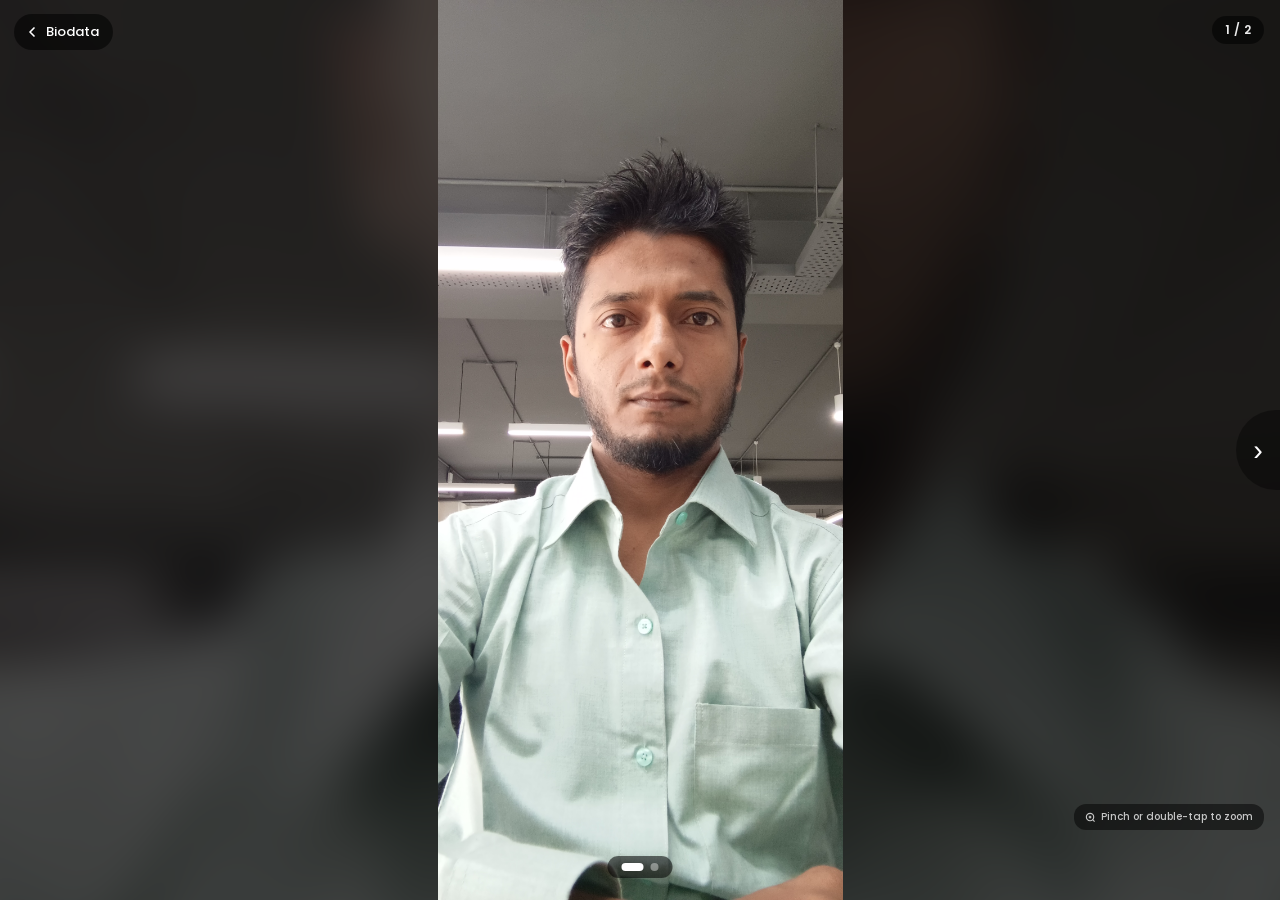
==== photos.html @ ea5420d4 "add photos in biodata" ====
<!doctype html>
<html lang="en">
  <head>
    <meta charset="UTF-8" />
    <!-- user-scalable=no disables browser pinch-zoom so our JS zoom works cleanly -->
    <meta name="viewport" content="width=device-width, initial-scale=1.0, user-scalable=no, maximum-scale=1.0" />
    <title>Photos — Altaf Ansari</title>
    <link href="https://fonts.googleapis.com/css2?family=Poppins:wght@400;500;600&display=swap" rel="stylesheet" />
    <script src="analytics/config.js"></script>
    <script src="analytics/biodata.js"></script>
    <style>
      *,
      *::before,
      *::after {
        box-sizing: border-box;
        margin: 0;
        padding: 0;
      }

      html,
      body {
        width: 100%;
        height: 100%;
        overflow: hidden;
        background: #0a0a0a;
        font-family: "Poppins", "Segoe UI", sans-serif;
        touch-action: none; /* JS handles all touch */
      }

      /* ── Viewer shell ─────────────────────────────────────── */
      #viewer {
        position: fixed;
        inset: 0;
        display: flex;
        align-items: center;
        justify-content: center;
        overflow: hidden;
      }

      /* ── Slide track ─────────────────────────────────────── */
      #slide-track {
        display: flex;
        width: 100%;
        height: 100%;
        will-change: transform;
      }

      #slide-track.snapping {
        transition: transform 0.32s cubic-bezier(0.4, 0, 0.2, 1);
      }

      /* ── Individual slide ────────────────────────────────── */
      .slide {
        width: 100vw;
        height: 100vh;
        flex-shrink: 0;
        position: relative;
        display: flex;
        align-items: center;
        justify-content: center;
        overflow: hidden;
      }

      /* Blurred background fill */
      .slide-bg {
        position: absolute;
        inset: -30px;
        background-size: cover;
        background-position: center;
        filter: blur(24px) brightness(0.28) saturate(0.7);
        transform: scale(1.15);
        z-index: 0;
        pointer-events: none;
      }

      /* Photo wrap — handles zoom/pan touch */
      .slide-wrap {
        position: relative;
        z-index: 1;
        width: 100%;
        height: 100%;
        display: flex;
        align-items: center;
        justify-content: center;
        overflow: hidden;
        touch-action: none;
        user-select: none;
      }

      .slide-img {
        max-width: 100%;
        max-height: 100vh;
        object-fit: contain;
        display: block;
        pointer-events: none;
        user-select: none;
        -webkit-user-drag: none;
        will-change: transform;
        transform-origin: center center;
      }

      .slide-img.no-anim {
        transition: none !important;
      }

      /* ── UI overlays ──────────────────────────────────────── */

      /* Back button — top-left */
      #back-btn {
        position: fixed;
        top: 14px;
        left: 14px;
        z-index: 1000;
        display: flex;
        align-items: center;
        gap: 6px;
        background: rgba(0, 0, 0, 0.55);
        color: #fff;
        border: none;
        border-radius: 22px;
        padding: 8px 14px 8px 10px;
        font-family: "Poppins", sans-serif;
        font-size: 13px;
        font-weight: 500;
        cursor: pointer;
        transition: background 0.2s;
        text-decoration: none;
      }
      #back-btn:hover {
        background: rgba(0, 0, 0, 0.75);
      }
      #back-btn:active {
        background: rgba(0, 0, 0, 0.9);
      }

      /* Counter — top-right */
      #counter {
        position: fixed;
        top: 16px;
        right: 16px;
        z-index: 1000;
        background: rgba(0, 0, 0, 0.55);
        color: rgba(255, 255, 255, 0.92);
        font-size: 12px;
        font-weight: 600;
        padding: 5px 13px;
        border-radius: 20px;
        white-space: nowrap;
        letter-spacing: 0.04em;
        pointer-events: none;
      }

      /* Zoom hint — bottom-right, fades after first zoom */
      #zoom-hint {
        position: fixed;
        bottom: 70px;
        right: 16px;
        z-index: 1000;
        background: rgba(0, 0, 0, 0.5);
        color: rgba(255, 255, 255, 0.75);
        font-size: 10px;
        font-weight: 500;
        padding: 5px 11px;
        border-radius: 12px;
        display: flex;
        align-items: center;
        gap: 5px;
        pointer-events: none;
        transition: opacity 0.5s;
      }
      #zoom-hint.hidden {
        opacity: 0;
      }

      /* Dot navigation — bottom-center */
      #dots {
        position: fixed;
        bottom: 22px;
        left: 50%;
        transform: translateX(-50%);
        z-index: 1000;
        display: flex;
        align-items: center;
        gap: 7px;
        background: rgba(0, 0, 0, 0.55);
        padding: 7px 14px;
        border-radius: 30px;
      }

      .dot {
        width: 8px;
        height: 8px;
        border-radius: 8px;
        background: rgba(255, 255, 255, 0.4);
        border: none;
        padding: 0;
        cursor: pointer;
        transition:
          width 0.3s,
          background 0.3s;
        flex-shrink: 0;
      }
      .dot.active {
        width: 22px;
        background: #fff;
      }

      /* Edge arrows */
      .nav-arrow {
        position: fixed;
        top: 50%;
        transform: translateY(-50%);
        z-index: 1000;
        background: rgba(0, 0, 0, 0.38);
        border: none;
        color: #fff;
        width: 44px;
        height: 80px;
        font-size: 1.8rem;
        cursor: pointer;
        display: flex;
        align-items: center;
        justify-content: center;
        padding: 0;
        line-height: 1;
        transition:
          background 0.2s,
          opacity 0.2s;
      }
      #arrow-left {
        left: 0;
        border-radius: 0 40px 40px 0;
      }
      #arrow-right {
        right: 0;
        border-radius: 40px 0 0 40px;
      }
      .nav-arrow:hover {
        background: rgba(0, 0, 0, 0.58);
      }
      .nav-arrow:active {
        background: rgba(0, 0, 0, 0.78);
      }
      .nav-arrow.hidden {
        opacity: 0;
        pointer-events: none;
      }

      /* Loading state */
      #loading {
        position: fixed;
        inset: 0;
        display: flex;
        align-items: center;
        justify-content: center;
        flex-direction: column;
        gap: 14px;
        color: rgba(255, 255, 255, 0.5);
        font-size: 13px;
      }
      .spinner {
        width: 32px;
        height: 32px;
        border: 3px solid rgba(255, 255, 255, 0.15);
        border-top-color: rgba(255, 255, 255, 0.7);
        border-radius: 50%;
        animation: spin 0.8s linear infinite;
      }
      @keyframes spin {
        to {
          transform: rotate(360deg);
        }
      }

      /* Error state */
      #error {
        display: none;
        position: fixed;
        inset: 0;
        align-items: center;
        justify-content: center;
        flex-direction: column;
        gap: 14px;
        color: rgba(255, 255, 255, 0.6);
        font-size: 14px;
        text-align: center;
        padding: 40px;
      }
      #error a {
        color: #7c9fff;
        text-decoration: none;
        font-weight: 600;
      }
    </style>
  </head>
  <body>
    <!-- Loading screen -->
    <div id="loading">
      <div class="spinner"></div>
      <span>Loading photos…</span>
    </div>

    <!-- Error screen -->
    <div id="error">
      <div style="font-size: 2.5rem">📷</div>
      <div>No photos found.</div>
      <a href="index.html">← Back to Biodata</a>
    </div>

    <!-- Back button -->
    <a id="back-btn" href="index.html" style="display: none">
      <svg width="16" height="16" viewBox="0 0 24 24" fill="none" stroke="currentColor" stroke-width="2.5" stroke-linecap="round" stroke-linejoin="round">
        <polyline points="15 18 9 12 15 6" />
      </svg>
      Biodata
    </a>

    <!-- Photo counter -->
    <div id="counter" style="display: none">1 / 1</div>

    <!-- Zoom hint -->
    <div id="zoom-hint" style="display: none">
      <svg width="11" height="11" viewBox="0 0 24 24" fill="none" stroke="currentColor" stroke-width="2.5">
        <circle cx="11" cy="11" r="8" />
        <line x1="21" y1="21" x2="16.65" y2="16.65" />
        <line x1="11" y1="8" x2="11" y2="14" />
        <line x1="8" y1="11" x2="14" y2="11" />
      </svg>
      Pinch or double-tap to zoom
    </div>

    <!-- Dot navigation -->
    <div id="dots" style="display: none"></div>

    <!-- Edge nav arrows -->
    <button class="nav-arrow hidden" id="arrow-left" aria-label="Previous photo">&#8249;</button>
    <button class="nav-arrow hidden" id="arrow-right" aria-label="Next photo">&#8250;</button>

    <!-- Slide viewer -->
    <div id="viewer" style="display: none">
      <div id="slide-track"></div>
    </div>

    <script>
      (function () {
        "use strict";

        var photos = [];
        var current = 0;
        var zoomStates = []; // {scale, panX, panY} per slide
        var hintHidden = false;
        var pageViewStart = {};

        // DOM refs
        var track = document.getElementById("slide-track");
        var dotsEl = document.getElementById("dots");
        var counterEl = document.getElementById("counter");
        var zoomHint = document.getElementById("zoom-hint");
        var arrowL = document.getElementById("arrow-left");
        var arrowR = document.getElementById("arrow-right");
        var backBtn = document.getElementById("back-btn");
        var loadingEl = document.getElementById("loading");
        var errorEl = document.getElementById("error");
        var viewerEl = document.getElementById("viewer");

        // ── Manifest ─────────────────────────────────────────────
        function loadManifest(cb) {
          fetch("photos/manifest.json?_=" + Date.now())
            .then(function (r) {
              if (!r.ok) throw 0;
              return r.json();
            })
            .then(function (d) {
              cb(Array.isArray(d) && d.length ? d : []);
            })
            .catch(function () {
              cb([]);
            });
        }

        // ── Build slides ──────────────────────────────────────────
        function buildSlides() {
          photos.forEach(function (filename, i) {
            var src = "photos/" + filename;
            var slide = document.createElement("div");
            slide.className = "slide";
            slide.id = "slide-" + i;
            slide.innerHTML =
              '<div class="slide-bg" style="background-image:url(\'' +
              src +
              "')\"></div>" +
              '<div class="slide-wrap" id="wrap-' +
              i +
              '">' +
              '<img class="slide-img" id="img-' +
              i +
              '" src="' +
              src +
              '" alt="Photo ' +
              (i + 1) +
              '" loading="' +
              (i === 0 ? "eager" : "lazy") +
              '">' +
              "</div>";
            track.appendChild(slide);
            zoomStates[i] = { scale: 1, panX: 0, panY: 0 };
            setupZoom(i);
          });
        }

        // ── Dots ──────────────────────────────────────────────────
        function buildDots() {
          if (photos.length <= 1) {
            dotsEl.style.display = "none";
            return;
          }
          photos.forEach(function (_, i) {
            var d = document.createElement("button");
            d.className = "dot" + (i === 0 ? " active" : "");
            d.setAttribute("aria-label", "Photo " + (i + 1));
            d.addEventListener("click", function () {
              goTo(i);
            });
            dotsEl.appendChild(d);
          });
          dotsEl.style.display = "flex";
        }

        function updateDots() {
          dotsEl.querySelectorAll(".dot").forEach(function (d, i) {
            d.classList.toggle("active", i === current);
          });
        }

        function updateArrows() {
          arrowL.classList.toggle("hidden", current === 0);
          arrowR.classList.toggle("hidden", current >= photos.length - 1);
        }

        function updateCounter() {
          counterEl.textContent = current + 1 + " / " + photos.length;
        }

        // ── Navigate ──────────────────────────────────────────────
        function goTo(n, instant) {
          if (n < 0 || n >= photos.length) return;

          // analytics: view_end
          if (pageViewStart[current] !== undefined) {
            trackEvent({
              photo_name: photos[current],
              photo_index: current,
              event_type: "view_end",
              duration_seconds: Math.round((Date.now() - pageViewStart[current]) / 1000),
            });
            delete pageViewStart[current];
          }

          // reset zoom on slide we're leaving
          resetZoom(current, false);

          current = n;

          if (instant) track.classList.remove("snapping");
          else track.classList.add("snapping");

          track.style.transform = "translateX(-" + n * 100 + "vw)";
          updateDots();
          updateArrows();
          updateCounter();

          // analytics: view
          pageViewStart[current] = Date.now();
          trackEvent({ photo_name: photos[current], photo_index: current, event_type: "view" });
        }

        // ── Zoom helpers ──────────────────────────────────────────
        function applyZoom(i, animated) {
          var img = document.getElementById("img-" + i);
          if (!img) return;
          var z = zoomStates[i];
          if (animated) img.classList.remove("no-anim");
          else img.classList.add("no-anim");
          img.style.transform = "scale(" + z.scale + ") translate(" + z.panX / z.scale + "px," + z.panY / z.scale + "px)";
        }

        function resetZoom(i, animated) {
          zoomStates[i] = { scale: 1, panX: 0, panY: 0 };
          applyZoom(i, animated !== false);
        }

        function isZoomed(i) {
          return zoomStates[i] && zoomStates[i].scale > 1.05;
        }

        function hideZoomHint() {
          if (hintHidden) return;
          hintHidden = true;
          zoomHint.classList.add("hidden");
        }

        // ── Per-slide zoom + pan ──────────────────────────────────
        function setupZoom(index) {
          var wrap = document.getElementById("wrap-" + index);
          if (!wrap) return;

          var lastTap = 0;
          var pinching = false;
          var pinchDist0 = 0,
            pinchScale0 = 1;
          var panning = false;
          var tStartX = 0,
            tStartY = 0,
            panX0 = 0,
            panY0 = 0;

          function dist2(touches) {
            var dx = touches[0].clientX - touches[1].clientX;
            var dy = touches[0].clientY - touches[1].clientY;
            return Math.sqrt(dx * dx + dy * dy);
          }

          wrap.addEventListener(
            "touchstart",
            function (e) {
              var z = zoomStates[index];
              if (e.touches.length === 2) {
                pinching = true;
                panning = false;
                pinchDist0 = dist2(e.touches);
                pinchScale0 = z.scale;
                e.preventDefault();
              } else if (e.touches.length === 1) {
                var now = Date.now();
                if (now - lastTap < 280) {
                  // Double-tap
                  if (isZoomed(index)) {
                    resetZoom(index, true);
                  } else {
                    zoomStates[index] = { scale: 2.5, panX: 0, panY: 0 };
                    applyZoom(index, true);
                    hideZoomHint();
                    trackEvent({ photo_name: photos[index], photo_index: index, event_type: "zoom" });
                  }
                  lastTap = 0;
                  e.preventDefault();
                  return;
                }
                lastTap = now;
                tStartX = e.touches[0].clientX;
                tStartY = e.touches[0].clientY;
                panX0 = z.panX;
                panY0 = z.panY;
                panning = isZoomed(index);
              }
            },
            { passive: false },
          );

          wrap.addEventListener(
            "touchmove",
            function (e) {
              var z = zoomStates[index];
              if (e.touches.length === 2 && pinching) {
                e.preventDefault();
                var d = dist2(e.touches);
                z.scale = Math.min(4, Math.max(1, (pinchScale0 * d) / pinchDist0));
                if (z.scale <= 1) {
                  z.panX = 0;
                  z.panY = 0;
                }
                zoomStates[index] = z;
                applyZoom(index, false);
                if (z.scale > 1.1) {
                  hideZoomHint();
                  trackEvent({ photo_name: photos[index], photo_index: index, event_type: "zoom" });
                }
              } else if (e.touches.length === 1 && panning) {
                e.preventDefault();
                z.panX = panX0 + (e.touches[0].clientX - tStartX);
                z.panY = panY0 + (e.touches[0].clientY - tStartY);
                zoomStates[index] = z;
                applyZoom(index, false);
              }
              // if not panning and not pinching → swipe handler takes it
            },
            { passive: false },
          );

          wrap.addEventListener(
            "touchend",
            function () {
              if (zoomStates[index].scale < 1.05) resetZoom(index, true);
              pinching = false;
              panning = false;
            },
            { passive: true },
          );

          // Desktop: scroll-wheel zoom
          wrap.addEventListener(
            "wheel",
            function (e) {
              e.preventDefault();
              var z = zoomStates[index];
              z.scale = Math.min(4, Math.max(1, z.scale + (e.deltaY > 0 ? -0.25 : 0.25)));
              if (z.scale <= 1) {
                z.panX = 0;
                z.panY = 0;
              }
              zoomStates[index] = z;
              applyZoom(index, false);
              if (z.scale > 1.1) hideZoomHint();
            },
            { passive: false },
          );

          // Save attempt tracking
          wrap.addEventListener("contextmenu", function () {
            trackEvent({ photo_name: photos[index], photo_index: index, event_type: "download_attempt" });
          });
        }

        // ── Swipe between photos ──────────────────────────────────
        // No biodata content on this page so no scroll conflict at all.
        function setupSwipe() {
          var startX = 0,
            startY = 0,
            curX = 0;
          var active = false,
            dirLocked = null,
            basePct = 0;

          function onStart(e) {
            if (e.touches && e.touches.length > 1) return;
            // Skip if zoomed — zoom handler manages touch
            if (isZoomed(current)) return;

            active = true;
            dirLocked = null;
            startX = e.touches ? e.touches[0].clientX : e.clientX;
            startY = e.touches ? e.touches[0].clientY : e.clientY;
            curX = startX;
            basePct = current * 100;
            track.classList.remove("snapping");
          }

          function onMove(e) {
            if (!active) return;
            if (e.touches && e.touches.length > 1) {
              cancel();
              return;
            }

            var x = e.touches ? e.touches[0].clientX : e.clientX;
            var y = e.touches ? e.touches[0].clientY : e.clientY;
            var dx = x - startX;
            var dy = y - startY;
            curX = x;

            if (!dirLocked && (Math.abs(dx) > 5 || Math.abs(dy) > 5)) {
              dirLocked = Math.abs(dx) > Math.abs(dy) ? "h" : "v";
            }

            if (dirLocked === "h") {
              if (e.cancelable) e.preventDefault();
              var rawDx = dx;
              if ((current === 0 && rawDx > 0) || (current >= photos.length - 1 && rawDx < 0)) {
                rawDx *= 0.2; // rubber-band at ends
              }
              track.style.transform = "translateX(-" + (basePct - (rawDx / window.innerWidth) * 100) + "vw)";
            }
          }

          function onEnd() {
            if (!active) return;
            active = false;
            var dx = curX - startX;
            track.classList.add("snapping");
            if (dirLocked === "h" && Math.abs(dx) > 45) {
              if (dx < 0 && current < photos.length - 1) goTo(current + 1);
              else if (dx > 0 && current > 0) goTo(current - 1);
              else snap();
            } else {
              snap();
            }
          }

          function cancel() {
            active = false;
            snap();
          }
          function snap() {
            track.classList.add("snapping");
            track.style.transform = "translateX(-" + current * 100 + "vw)";
          }

          // Touch (all browsers)
          document.addEventListener("touchstart", onStart, { passive: true });
          document.addEventListener("touchmove", onMove, { passive: false });
          document.addEventListener("touchend", onEnd, { passive: true });
          document.addEventListener("touchcancel", cancel, { passive: true });

          // Desktop keyboard
          document.addEventListener("keydown", function (e) {
            if (e.key === "ArrowRight") goTo(current + 1);
            if (e.key === "ArrowLeft") goTo(current - 1);
            if (e.key === "Backspace" || e.key === "Escape") history.back();
          });
        }

        // ── Analytics bridge ──────────────────────────────────────
        function trackEvent(data) {
          if (window._galleryAnalytics && typeof window._galleryAnalytics.trackEvent === "function") {
            window._galleryAnalytics.trackEvent(data);
          }
        }

        // ── Init ──────────────────────────────────────────────────
        loadManifest(function (files) {
          loadingEl.style.display = "none";

          if (!files.length) {
            errorEl.style.display = "flex";
            return;
          }

          photos = files;

          // Open to specific photo if sessionStorage says so
          var savedIndex = parseInt(sessionStorage.getItem("_gl_photo") || "0");
          if (isNaN(savedIndex) || savedIndex >= photos.length) savedIndex = 0;
          current = savedIndex;

          buildSlides();
          buildDots();

          // Position track instantly to saved photo
          track.style.transform = "translateX(-" + current * 100 + "vw)";
          track.classList.remove("snapping");

          // Show UI
          viewerEl.style.display = "flex";
          backBtn.style.display = "";
          counterEl.style.display = "";
          zoomHint.style.display = "";
          updateCounter();
          updateArrows();
          updateDots();

          setupSwipe();

          // Arrow button clicks
          arrowL.addEventListener("click", function () {
            goTo(current - 1);
          });
          arrowR.addEventListener("click", function () {
            goTo(current + 1);
          });

          // Dot clicks — already wired in buildDots

          // Track initial view
          pageViewStart[current] = Date.now();
          trackEvent({ photo_name: photos[current], photo_index: current, event_type: "view" });

          // Save last-viewed photo on unload
          window.addEventListener("beforeunload", function () {
            sessionStorage.setItem("_gl_photo", current);
            if (pageViewStart[current] !== undefined) {
              trackEvent({
                photo_name: photos[current],
                photo_index: current,
                event_type: "view_end",
                duration_seconds: Math.round((Date.now() - pageViewStart[current]) / 1000),
              });
            }
          });
        });
      })();
    </script>
  </body>
</html>
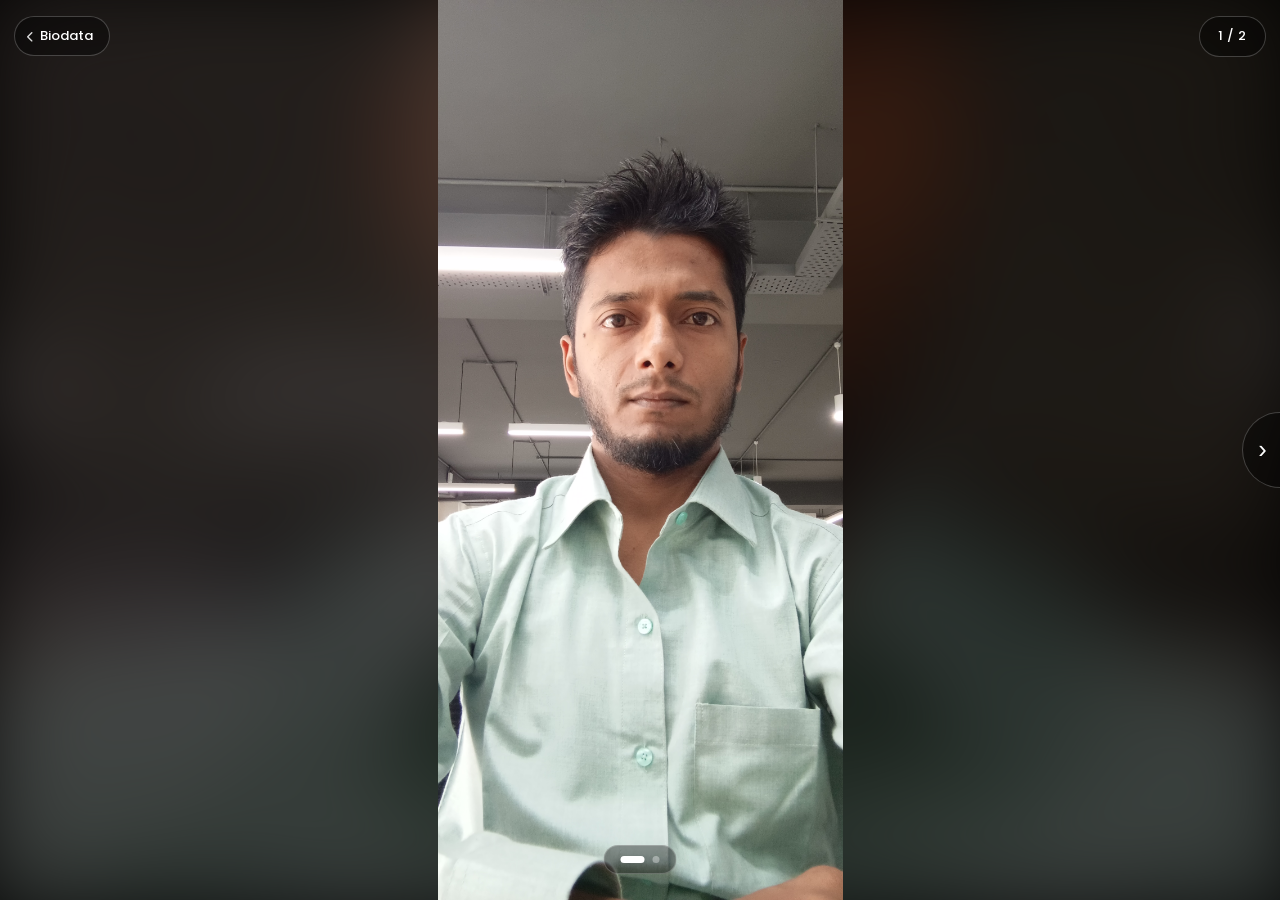
==== commit 007d2d2b: "add photos in biodata with swipe" ====
--- a/photos.html
+++ b/photos.html
@@ -1,783 +1,42 @@
 <!doctype html>
 <html lang="en">
-  <head>
-    <meta charset="UTF-8" />
-    <!-- user-scalable=no disables browser pinch-zoom so our JS zoom works cleanly -->
-    <meta name="viewport" content="width=device-width, initial-scale=1.0, user-scalable=no, maximum-scale=1.0" />
-    <title>Photos — Altaf Ansari</title>
-    <link href="https://fonts.googleapis.com/css2?family=Poppins:wght@400;500;600&display=swap" rel="stylesheet" />
-    <script src="analytics/config.js"></script>
-    <script src="analytics/biodata.js"></script>
-    <style>
-      *,
-      *::before,
-      *::after {
-        box-sizing: border-box;
-        margin: 0;
-        padding: 0;
-      }
+<head>
+  <meta charset="UTF-8" />
+  <meta name="viewport" content="width=device-width, initial-scale=1.0, maximum-scale=1.0, user-scalable=no" />
+  <meta name="theme-color" content="#000000" />
+  <title>Gallery — Altaf Ansari</title>
+  <link rel="stylesheet" href="styles.css" />
+  <link rel="stylesheet" href="photos/gallery.css" />
+  <link rel="stylesheet" href="https://cdnjs.cloudflare.com/ajax/libs/font-awesome/6.0.0/css/all.min.css" />
+  <link href="https://fonts.googleapis.com/css2?family=Poppins:wght@300;400;500;600;700&display=swap" rel="stylesheet" />
+  <script src="analytics/config.js"></script>
+  <script src="analytics/biodata.js"></script>
+  <script src="photos/gallery.js" defer></script>
+</head>
+<body class="gl-page">
 
-      html,
-      body {
-        width: 100%;
-        height: 100%;
-        overflow: hidden;
-        background: #0a0a0a;
-        font-family: "Poppins", "Segoe UI", sans-serif;
-        touch-action: none; /* JS handles all touch */
-      }
+  <!-- Floating UI Layer -->
+  <div class="gl-ui-layer">
+    <button class="gl-back-pill" onclick="window.location.href='index.html'" aria-label="Back to biodata">
+      <i class="fas fa-chevron-left"></i>
+      <span>Biodata</span>
+    </button>
+    <div class="gl-counter-pill" id="gl-counter-pill">1 / 1</div>
+  </div>
 
-      /* ── Viewer shell ─────────────────────────────────────── */
-      #viewer {
-        position: fixed;
-        inset: 0;
-        display: flex;
-        align-items: center;
-        justify-content: center;
-        overflow: hidden;
-      }
+  <!-- Full-screen viewer -->
+  <div class="gl-viewer" id="gl-viewer">
+    <div class="gl-loading" id="gl-loading">
+      <i class="fas fa-circle-notch fa-spin"></i>
+    </div>
+  </div>
 
-      /* ── Slide track ─────────────────────────────────────── */
-      #slide-track {
-        display: flex;
-        width: 100%;
-        height: 100%;
-        will-change: transform;
-      }
+  <!-- Half-pill nav buttons attached to screen edges -->
+  <button class="gl-nav-btn gl-nav-prev" id="gl-nav-prev" aria-label="Previous photo">&#8249;</button>
+  <button class="gl-nav-btn gl-nav-next" id="gl-nav-next" aria-label="Next photo">&#8250;</button>
 
-      #slide-track.snapping {
-        transition: transform 0.32s cubic-bezier(0.4, 0, 0.2, 1);
-      }
+  <!-- Dot indicators -->
+  <div class="gl-dots" id="gl-dots"></div>
 
-      /* ── Individual slide ────────────────────────────────── */
-      .slide {
-        width: 100vw;
-        height: 100vh;
-        flex-shrink: 0;
-        position: relative;
-        display: flex;
-        align-items: center;
-        justify-content: center;
-        overflow: hidden;
-      }
-
-      /* Blurred background fill */
-      .slide-bg {
-        position: absolute;
-        inset: -30px;
-        background-size: cover;
-        background-position: center;
-        filter: blur(24px) brightness(0.28) saturate(0.7);
-        transform: scale(1.15);
-        z-index: 0;
-        pointer-events: none;
-      }
-
-      /* Photo wrap — handles zoom/pan touch */
-      .slide-wrap {
-        position: relative;
-        z-index: 1;
-        width: 100%;
-        height: 100%;
-        display: flex;
-        align-items: center;
-        justify-content: center;
-        overflow: hidden;
-        touch-action: none;
-        user-select: none;
-      }
-
-      .slide-img {
-        max-width: 100%;
-        max-height: 100vh;
-        object-fit: contain;
-        display: block;
-        pointer-events: none;
-        user-select: none;
-        -webkit-user-drag: none;
-        will-change: transform;
-        transform-origin: center center;
-      }
-
-      .slide-img.no-anim {
-        transition: none !important;
-      }
-
-      /* ── UI overlays ──────────────────────────────────────── */
-
-      /* Back button — top-left */
-      #back-btn {
-        position: fixed;
-        top: 14px;
-        left: 14px;
-        z-index: 1000;
-        display: flex;
-        align-items: center;
-        gap: 6px;
-        background: rgba(0, 0, 0, 0.55);
-        color: #fff;
-        border: none;
-        border-radius: 22px;
-        padding: 8px 14px 8px 10px;
-        font-family: "Poppins", sans-serif;
-        font-size: 13px;
-        font-weight: 500;
-        cursor: pointer;
-        transition: background 0.2s;
-        text-decoration: none;
-      }
-      #back-btn:hover {
-        background: rgba(0, 0, 0, 0.75);
-      }
-      #back-btn:active {
-        background: rgba(0, 0, 0, 0.9);
-      }
-
-      /* Counter — top-right */
-      #counter {
-        position: fixed;
-        top: 16px;
-        right: 16px;
-        z-index: 1000;
-        background: rgba(0, 0, 0, 0.55);
-        color: rgba(255, 255, 255, 0.92);
-        font-size: 12px;
-        font-weight: 600;
-        padding: 5px 13px;
-        border-radius: 20px;
-        white-space: nowrap;
-        letter-spacing: 0.04em;
-        pointer-events: none;
-      }
-
-      /* Zoom hint — bottom-right, fades after first zoom */
-      #zoom-hint {
-        position: fixed;
-        bottom: 70px;
-        right: 16px;
-        z-index: 1000;
-        background: rgba(0, 0, 0, 0.5);
-        color: rgba(255, 255, 255, 0.75);
-        font-size: 10px;
-        font-weight: 500;
-        padding: 5px 11px;
-        border-radius: 12px;
-        display: flex;
-        align-items: center;
-        gap: 5px;
-        pointer-events: none;
-        transition: opacity 0.5s;
-      }
-      #zoom-hint.hidden {
-        opacity: 0;
-      }
-
-      /* Dot navigation — bottom-center */
-      #dots {
-        position: fixed;
-        bottom: 22px;
-        left: 50%;
-        transform: translateX(-50%);
-        z-index: 1000;
-        display: flex;
-        align-items: center;
-        gap: 7px;
-        background: rgba(0, 0, 0, 0.55);
-        padding: 7px 14px;
-        border-radius: 30px;
-      }
-
-      .dot {
-        width: 8px;
-        height: 8px;
-        border-radius: 8px;
-        background: rgba(255, 255, 255, 0.4);
-        border: none;
-        padding: 0;
-        cursor: pointer;
-        transition:
-          width 0.3s,
-          background 0.3s;
-        flex-shrink: 0;
-      }
-      .dot.active {
-        width: 22px;
-        background: #fff;
-      }
-
-      /* Edge arrows */
-      .nav-arrow {
-        position: fixed;
-        top: 50%;
-        transform: translateY(-50%);
-        z-index: 1000;
-        background: rgba(0, 0, 0, 0.38);
-        border: none;
-        color: #fff;
-        width: 44px;
-        height: 80px;
-        font-size: 1.8rem;
-        cursor: pointer;
-        display: flex;
-        align-items: center;
-        justify-content: center;
-        padding: 0;
-        line-height: 1;
-        transition:
-          background 0.2s,
-          opacity 0.2s;
-      }
-      #arrow-left {
-        left: 0;
-        border-radius: 0 40px 40px 0;
-      }
-      #arrow-right {
-        right: 0;
-        border-radius: 40px 0 0 40px;
-      }
-      .nav-arrow:hover {
-        background: rgba(0, 0, 0, 0.58);
-      }
-      .nav-arrow:active {
-        background: rgba(0, 0, 0, 0.78);
-      }
-      .nav-arrow.hidden {
-        opacity: 0;
-        pointer-events: none;
-      }
-
-      /* Loading state */
-      #loading {
-        position: fixed;
-        inset: 0;
-        display: flex;
-        align-items: center;
-        justify-content: center;
-        flex-direction: column;
-        gap: 14px;
-        color: rgba(255, 255, 255, 0.5);
-        font-size: 13px;
-      }
-      .spinner {
-        width: 32px;
-        height: 32px;
-        border: 3px solid rgba(255, 255, 255, 0.15);
-        border-top-color: rgba(255, 255, 255, 0.7);
-        border-radius: 50%;
-        animation: spin 0.8s linear infinite;
-      }
-      @keyframes spin {
-        to {
-          transform: rotate(360deg);
-        }
-      }
-
-      /* Error state */
-      #error {
-        display: none;
-        position: fixed;
-        inset: 0;
-        align-items: center;
-        justify-content: center;
-        flex-direction: column;
-        gap: 14px;
-        color: rgba(255, 255, 255, 0.6);
-        font-size: 14px;
-        text-align: center;
-        padding: 40px;
-      }
-      #error a {
-        color: #7c9fff;
-        text-decoration: none;
-        font-weight: 600;
-      }
-    </style>
-  </head>
-  <body>
-    <!-- Loading screen -->
-    <div id="loading">
-      <div class="spinner"></div>
-      <span>Loading photos…</span>
-    </div>
-
-    <!-- Error screen -->
-    <div id="error">
-      <div style="font-size: 2.5rem">📷</div>
-      <div>No photos found.</div>
-      <a href="index.html">← Back to Biodata</a>
-    </div>
-
-    <!-- Back button -->
-    <a id="back-btn" href="index.html" style="display: none">
-      <svg width="16" height="16" viewBox="0 0 24 24" fill="none" stroke="currentColor" stroke-width="2.5" stroke-linecap="round" stroke-linejoin="round">
-        <polyline points="15 18 9 12 15 6" />
-      </svg>
-      Biodata
-    </a>
-
-    <!-- Photo counter -->
-    <div id="counter" style="display: none">1 / 1</div>
-
-    <!-- Zoom hint -->
-    <div id="zoom-hint" style="display: none">
-      <svg width="11" height="11" viewBox="0 0 24 24" fill="none" stroke="currentColor" stroke-width="2.5">
-        <circle cx="11" cy="11" r="8" />
-        <line x1="21" y1="21" x2="16.65" y2="16.65" />
-        <line x1="11" y1="8" x2="11" y2="14" />
-        <line x1="8" y1="11" x2="14" y2="11" />
-      </svg>
-      Pinch or double-tap to zoom
-    </div>
-
-    <!-- Dot navigation -->
-    <div id="dots" style="display: none"></div>
-
-    <!-- Edge nav arrows -->
-    <button class="nav-arrow hidden" id="arrow-left" aria-label="Previous photo">&#8249;</button>
-    <button class="nav-arrow hidden" id="arrow-right" aria-label="Next photo">&#8250;</button>
-
-    <!-- Slide viewer -->
-    <div id="viewer" style="display: none">
-      <div id="slide-track"></div>
-    </div>
-
-    <script>
-      (function () {
-        "use strict";
-
-        var photos = [];
-        var current = 0;
-        var zoomStates = []; // {scale, panX, panY} per slide
-        var hintHidden = false;
-        var pageViewStart = {};
-
-        // DOM refs
-        var track = document.getElementById("slide-track");
-        var dotsEl = document.getElementById("dots");
-        var counterEl = document.getElementById("counter");
-        var zoomHint = document.getElementById("zoom-hint");
-        var arrowL = document.getElementById("arrow-left");
-        var arrowR = document.getElementById("arrow-right");
-        var backBtn = document.getElementById("back-btn");
-        var loadingEl = document.getElementById("loading");
-        var errorEl = document.getElementById("error");
-        var viewerEl = document.getElementById("viewer");
-
-        // ── Manifest ─────────────────────────────────────────────
-        function loadManifest(cb) {
-          fetch("photos/manifest.json?_=" + Date.now())
-            .then(function (r) {
-              if (!r.ok) throw 0;
-              return r.json();
-            })
-            .then(function (d) {
-              cb(Array.isArray(d) && d.length ? d : []);
-            })
-            .catch(function () {
-              cb([]);
-            });
-        }
-
-        // ── Build slides ──────────────────────────────────────────
-        function buildSlides() {
-          photos.forEach(function (filename, i) {
-            var src = "photos/" + filename;
-            var slide = document.createElement("div");
-            slide.className = "slide";
-            slide.id = "slide-" + i;
-            slide.innerHTML =
-              '<div class="slide-bg" style="background-image:url(\'' +
-              src +
-              "')\"></div>" +
-              '<div class="slide-wrap" id="wrap-' +
-              i +
-              '">' +
-              '<img class="slide-img" id="img-' +
-              i +
-              '" src="' +
-              src +
-              '" alt="Photo ' +
-              (i + 1) +
-              '" loading="' +
-              (i === 0 ? "eager" : "lazy") +
-              '">' +
-              "</div>";
-            track.appendChild(slide);
-            zoomStates[i] = { scale: 1, panX: 0, panY: 0 };
-            setupZoom(i);
-          });
-        }
-
-        // ── Dots ──────────────────────────────────────────────────
-        function buildDots() {
-          if (photos.length <= 1) {
-            dotsEl.style.display = "none";
-            return;
-          }
-          photos.forEach(function (_, i) {
-            var d = document.createElement("button");
-            d.className = "dot" + (i === 0 ? " active" : "");
-            d.setAttribute("aria-label", "Photo " + (i + 1));
-            d.addEventListener("click", function () {
-              goTo(i);
-            });
-            dotsEl.appendChild(d);
-          });
-          dotsEl.style.display = "flex";
-        }
-
-        function updateDots() {
-          dotsEl.querySelectorAll(".dot").forEach(function (d, i) {
-            d.classList.toggle("active", i === current);
-          });
-        }
-
-        function updateArrows() {
-          arrowL.classList.toggle("hidden", current === 0);
-          arrowR.classList.toggle("hidden", current >= photos.length - 1);
-        }
-
-        function updateCounter() {
-          counterEl.textContent = current + 1 + " / " + photos.length;
-        }
-
-        // ── Navigate ──────────────────────────────────────────────
-        function goTo(n, instant) {
-          if (n < 0 || n >= photos.length) return;
-
-          // analytics: view_end
-          if (pageViewStart[current] !== undefined) {
-            trackEvent({
-              photo_name: photos[current],
-              photo_index: current,
-              event_type: "view_end",
-              duration_seconds: Math.round((Date.now() - pageViewStart[current]) / 1000),
-            });
-            delete pageViewStart[current];
-          }
-
-          // reset zoom on slide we're leaving
-          resetZoom(current, false);
-
-          current = n;
-
-          if (instant) track.classList.remove("snapping");
-          else track.classList.add("snapping");
-
-          track.style.transform = "translateX(-" + n * 100 + "vw)";
-          updateDots();
-          updateArrows();
-          updateCounter();
-
-          // analytics: view
-          pageViewStart[current] = Date.now();
-          trackEvent({ photo_name: photos[current], photo_index: current, event_type: "view" });
-        }
-
-        // ── Zoom helpers ──────────────────────────────────────────
-        function applyZoom(i, animated) {
-          var img = document.getElementById("img-" + i);
-          if (!img) return;
-          var z = zoomStates[i];
-          if (animated) img.classList.remove("no-anim");
-          else img.classList.add("no-anim");
-          img.style.transform = "scale(" + z.scale + ") translate(" + z.panX / z.scale + "px," + z.panY / z.scale + "px)";
-        }
-
-        function resetZoom(i, animated) {
-          zoomStates[i] = { scale: 1, panX: 0, panY: 0 };
-          applyZoom(i, animated !== false);
-        }
-
-        function isZoomed(i) {
-          return zoomStates[i] && zoomStates[i].scale > 1.05;
-        }
-
-        function hideZoomHint() {
-          if (hintHidden) return;
-          hintHidden = true;
-          zoomHint.classList.add("hidden");
-        }
-
-        // ── Per-slide zoom + pan ──────────────────────────────────
-        function setupZoom(index) {
-          var wrap = document.getElementById("wrap-" + index);
-          if (!wrap) return;
-
-          var lastTap = 0;
-          var pinching = false;
-          var pinchDist0 = 0,
-            pinchScale0 = 1;
-          var panning = false;
-          var tStartX = 0,
-            tStartY = 0,
-            panX0 = 0,
-            panY0 = 0;
-
-          function dist2(touches) {
-            var dx = touches[0].clientX - touches[1].clientX;
-            var dy = touches[0].clientY - touches[1].clientY;
-            return Math.sqrt(dx * dx + dy * dy);
-          }
-
-          wrap.addEventListener(
-            "touchstart",
-            function (e) {
-              var z = zoomStates[index];
-              if (e.touches.length === 2) {
-                pinching = true;
-                panning = false;
-                pinchDist0 = dist2(e.touches);
-                pinchScale0 = z.scale;
-                e.preventDefault();
-              } else if (e.touches.length === 1) {
-                var now = Date.now();
-                if (now - lastTap < 280) {
-                  // Double-tap
-                  if (isZoomed(index)) {
-                    resetZoom(index, true);
-                  } else {
-                    zoomStates[index] = { scale: 2.5, panX: 0, panY: 0 };
-                    applyZoom(index, true);
-                    hideZoomHint();
-                    trackEvent({ photo_name: photos[index], photo_index: index, event_type: "zoom" });
-                  }
-                  lastTap = 0;
-                  e.preventDefault();
-                  return;
-                }
-                lastTap = now;
-                tStartX = e.touches[0].clientX;
-                tStartY = e.touches[0].clientY;
-                panX0 = z.panX;
-                panY0 = z.panY;
-                panning = isZoomed(index);
-              }
-            },
-            { passive: false },
-          );
-
-          wrap.addEventListener(
-            "touchmove",
-            function (e) {
-              var z = zoomStates[index];
-              if (e.touches.length === 2 && pinching) {
-                e.preventDefault();
-                var d = dist2(e.touches);
-                z.scale = Math.min(4, Math.max(1, (pinchScale0 * d) / pinchDist0));
-                if (z.scale <= 1) {
-                  z.panX = 0;
-                  z.panY = 0;
-                }
-                zoomStates[index] = z;
-                applyZoom(index, false);
-                if (z.scale > 1.1) {
-                  hideZoomHint();
-                  trackEvent({ photo_name: photos[index], photo_index: index, event_type: "zoom" });
-                }
-              } else if (e.touches.length === 1 && panning) {
-                e.preventDefault();
-                z.panX = panX0 + (e.touches[0].clientX - tStartX);
-                z.panY = panY0 + (e.touches[0].clientY - tStartY);
-                zoomStates[index] = z;
-                applyZoom(index, false);
-              }
-              // if not panning and not pinching → swipe handler takes it
-            },
-            { passive: false },
-          );
-
-          wrap.addEventListener(
-            "touchend",
-            function () {
-              if (zoomStates[index].scale < 1.05) resetZoom(index, true);
-              pinching = false;
-              panning = false;
-            },
-            { passive: true },
-          );
-
-          // Desktop: scroll-wheel zoom
-          wrap.addEventListener(
-            "wheel",
-            function (e) {
-              e.preventDefault();
-              var z = zoomStates[index];
-              z.scale = Math.min(4, Math.max(1, z.scale + (e.deltaY > 0 ? -0.25 : 0.25)));
-              if (z.scale <= 1) {
-                z.panX = 0;
-                z.panY = 0;
-              }
-              zoomStates[index] = z;
-              applyZoom(index, false);
-              if (z.scale > 1.1) hideZoomHint();
-            },
-            { passive: false },
-          );
-
-          // Save attempt tracking
-          wrap.addEventListener("contextmenu", function () {
-            trackEvent({ photo_name: photos[index], photo_index: index, event_type: "download_attempt" });
-          });
-        }
-
-        // ── Swipe between photos ──────────────────────────────────
-        // No biodata content on this page so no scroll conflict at all.
-        function setupSwipe() {
-          var startX = 0,
-            startY = 0,
-            curX = 0;
-          var active = false,
-            dirLocked = null,
-            basePct = 0;
-
-          function onStart(e) {
-            if (e.touches && e.touches.length > 1) return;
-            // Skip if zoomed — zoom handler manages touch
-            if (isZoomed(current)) return;
-
-            active = true;
-            dirLocked = null;
-            startX = e.touches ? e.touches[0].clientX : e.clientX;
-            startY = e.touches ? e.touches[0].clientY : e.clientY;
-            curX = startX;
-            basePct = current * 100;
-            track.classList.remove("snapping");
-          }
-
-          function onMove(e) {
-            if (!active) return;
-            if (e.touches && e.touches.length > 1) {
-              cancel();
-              return;
-            }
-
-            var x = e.touches ? e.touches[0].clientX : e.clientX;
-            var y = e.touches ? e.touches[0].clientY : e.clientY;
-            var dx = x - startX;
-            var dy = y - startY;
-            curX = x;
-
-            if (!dirLocked && (Math.abs(dx) > 5 || Math.abs(dy) > 5)) {
-              dirLocked = Math.abs(dx) > Math.abs(dy) ? "h" : "v";
-            }
-
-            if (dirLocked === "h") {
-              if (e.cancelable) e.preventDefault();
-              var rawDx = dx;
-              if ((current === 0 && rawDx > 0) || (current >= photos.length - 1 && rawDx < 0)) {
-                rawDx *= 0.2; // rubber-band at ends
-              }
-              track.style.transform = "translateX(-" + (basePct - (rawDx / window.innerWidth) * 100) + "vw)";
-            }
-          }
-
-          function onEnd() {
-            if (!active) return;
-            active = false;
-            var dx = curX - startX;
-            track.classList.add("snapping");
-            if (dirLocked === "h" && Math.abs(dx) > 45) {
-              if (dx < 0 && current < photos.length - 1) goTo(current + 1);
-              else if (dx > 0 && current > 0) goTo(current - 1);
-              else snap();
-            } else {
-              snap();
-            }
-          }
-
-          function cancel() {
-            active = false;
-            snap();
-          }
-          function snap() {
-            track.classList.add("snapping");
-            track.style.transform = "translateX(-" + current * 100 + "vw)";
-          }
-
-          // Touch (all browsers)
-          document.addEventListener("touchstart", onStart, { passive: true });
-          document.addEventListener("touchmove", onMove, { passive: false });
-          document.addEventListener("touchend", onEnd, { passive: true });
-          document.addEventListener("touchcancel", cancel, { passive: true });
-
-          // Desktop keyboard
-          document.addEventListener("keydown", function (e) {
-            if (e.key === "ArrowRight") goTo(current + 1);
-            if (e.key === "ArrowLeft") goTo(current - 1);
-            if (e.key === "Backspace" || e.key === "Escape") history.back();
-          });
-        }
-
-        // ── Analytics bridge ──────────────────────────────────────
-        function trackEvent(data) {
-          if (window._galleryAnalytics && typeof window._galleryAnalytics.trackEvent === "function") {
-            window._galleryAnalytics.trackEvent(data);
-          }
-        }
-
-        // ── Init ──────────────────────────────────────────────────
-        loadManifest(function (files) {
-          loadingEl.style.display = "none";
-
-          if (!files.length) {
-            errorEl.style.display = "flex";
-            return;
-          }
-
-          photos = files;
-
-          // Open to specific photo if sessionStorage says so
-          var savedIndex = parseInt(sessionStorage.getItem("_gl_photo") || "0");
-          if (isNaN(savedIndex) || savedIndex >= photos.length) savedIndex = 0;
-          current = savedIndex;
-
-          buildSlides();
-          buildDots();
-
-          // Position track instantly to saved photo
-          track.style.transform = "translateX(-" + current * 100 + "vw)";
-          track.classList.remove("snapping");
-
-          // Show UI
-          viewerEl.style.display = "flex";
-          backBtn.style.display = "";
-          counterEl.style.display = "";
-          zoomHint.style.display = "";
-          updateCounter();
-          updateArrows();
-          updateDots();
-
-          setupSwipe();
-
-          // Arrow button clicks
-          arrowL.addEventListener("click", function () {
-            goTo(current - 1);
-          });
-          arrowR.addEventListener("click", function () {
-            goTo(current + 1);
-          });
-
-          // Dot clicks — already wired in buildDots
-
-          // Track initial view
-          pageViewStart[current] = Date.now();
-          trackEvent({ photo_name: photos[current], photo_index: current, event_type: "view" });
-
-          // Save last-viewed photo on unload
-          window.addEventListener("beforeunload", function () {
-            sessionStorage.setItem("_gl_photo", current);
-            if (pageViewStart[current] !== undefined) {
-              trackEvent({
-                photo_name: photos[current],
-                photo_index: current,
-                event_type: "view_end",
-                duration_seconds: Math.round((Date.now() - pageViewStart[current]) / 1000),
-              });
-            }
-          });
-        });
-      })();
-    </script>
-  </body>
+</body>
 </html>
--- a/styles.css
+++ b/styles.css
@@ -0,0 +1,554 @@
+/* Modern CSS Reset */
+* {
+  margin: 0;
+  padding: 0;
+  box-sizing: border-box;
+}
+
+/* Custom Properties */
+:root {
+  --primary-color: #1a237e;
+  --secondary-color: #0d47a1;
+  --accent-color: #2962ff;
+  --text-color: #263238;
+  --light-bg: #f5f7fa;
+  --card-bg: #ffffff;
+  --success-color: #00c853;
+  --married-color: #ff69b4;
+  --gradient-start: var(--accent-color);
+  --gradient-end: #d90e5f;
+  --shadow: 0 4px 20px rgba(0, 0, 0, 0.1);
+}
+
+/* Base Styles */
+body {
+  font-family: "Poppins", "Segoe UI", sans-serif;
+  line-height: 1.6;
+  color: var(--text-color);
+  /* background: linear-gradient(135deg, var(--gradient-start), var(--gradient-end)); */
+  min-height: 100vh;
+  display: flex;
+  align-items: center;
+  justify-content: center;
+  padding: 20px;
+}
+
+.container {
+  width: 100%;
+  max-width: 640px;
+  background: var(--card-bg);
+  border-radius: 20px;
+  box-shadow: var(--shadow);
+  overflow: hidden;
+  position: relative;
+}
+
+/* Header Styles */
+header {
+  background: linear-gradient(135deg, var(--gradient-start), var(--gradient-end));
+  color: white;
+  padding: 25px 20px;
+  text-align: center;
+  position: relative;
+  overflow: hidden;
+}
+
+header::before {
+  content: "";
+  position: absolute;
+  top: 0;
+  left: 0;
+  right: 0;
+  bottom: 0;
+  background: url('data:image/svg+xml,<svg width="20" height="20" viewBox="0 0 20 20" xmlns="http://www.w3.org/2000/svg"><circle cx="2" cy="2" r="1" fill="rgba(255,255,255,0.1)"/></svg>');
+  opacity: 0.1;
+}
+
+h1 {
+  font-size: 1.6rem;
+  font-weight: 600;
+  margin-bottom: 10px;
+  text-transform: uppercase;
+  letter-spacing: 2px;
+}
+
+.profile-header h2 {
+  font-size: 2rem;
+  font-weight: 700;
+  margin-bottom: 5px;
+  text-shadow: 2px 2px 4px rgba(0, 0, 0, 0.2);
+}
+
+.subtitle {
+  font-size: 1rem;
+  opacity: 0.9;
+  font-weight: 300;
+}
+.subtitle .company {
+  font-weight: 600;
+  font-size: 1.1rem;
+}
+
+.quick-info {
+  display: flex;
+  justify-content: center;
+  gap: 15px;
+  margin-top: 10px;
+  font-size: 0.9rem;
+}
+
+.quick-info span {
+  display: flex;
+  align-items: center;
+  gap: 5px;
+}
+
+.social-link {
+  display: inline-flex;
+  align-items: center;
+  justify-content: center;
+  color: white;
+  text-decoration: none;
+  width: 32px;
+  height: 32px;
+  border-radius: 50%;
+  background: rgba(255, 255, 255, 0.1);
+  transition: all 0.3s ease;
+  cursor: pointer;
+  position: relative;
+  z-index: 1;
+}
+
+.social-link:hover {
+  background: rgba(255, 255, 255, 0.2);
+  transform: translateY(-2px);
+  color: white;
+}
+
+.social-link i {
+  font-size: 1.1rem;
+  pointer-events: none;
+}
+
+.contact-info {
+  display: flex;
+  justify-content: center;
+  gap: 15px;
+  margin-top: 15px;
+  /* flex-wrap: wrap; */
+  flex-wrap: nowrap;
+}
+
+.contact-link {
+  display: inline-flex;
+  align-items: center;
+  gap: 8px;
+  color: white;
+  text-decoration: none;
+  padding: 8px 15px;
+  border-radius: 20px;
+  background: rgba(255, 255, 255, 0.1);
+  border: 1px solid rgba(255, 255, 255, 0.2);
+  transition: all 0.3s ease;
+  cursor: pointer;
+  font-size: 0.9rem;
+  z-index: 1;
+  white-space: nowrap; /* Prevent text wrapping */
+  flex-shrink: 0; /* Prevent shrinking */
+}
+
+.contact-link:hover {
+  background: rgba(255, 255, 255, 0.2);
+  transform: translateY(-2px);
+  color: white;
+}
+
+.contact-link i {
+  font-size: 1rem;
+}
+
+/* Section Styles */
+section {
+  margin: 12px;
+  padding: 15px;
+  background: var(--card-bg);
+  border-radius: 15px;
+  box-shadow: var(--shadow);
+  position: relative;
+  overflow: hidden;
+}
+
+section::before {
+  content: "";
+  position: absolute;
+  top: 0;
+  left: 0;
+  width: 4px;
+  height: 100%;
+  background: var(--accent-color);
+}
+
+h3 {
+  color: var(--primary-color);
+  font-size: 1.1rem;
+  margin-bottom: 12px;
+  display: flex;
+  align-items: center;
+  gap: 8px;
+  font-weight: 600;
+}
+
+h3 i {
+  color: var(--accent-color);
+  font-size: 1.1rem;
+}
+
+/* Personal Information Styles */
+.info-grid {
+  display: grid;
+  grid-template-columns: repeat(2, 1fr);
+  gap: 10px;
+  margin-bottom: 12px;
+}
+
+.info-item {
+  background: var(--light-bg);
+  padding: 8px;
+  border-radius: 8px;
+  transition: transform 0.2s;
+}
+
+.info-item:hover {
+  transform: translateY(-2px);
+}
+
+.label {
+  font-weight: 500;
+  color: var(--primary-color);
+  font-size: 0.8rem;
+  text-transform: uppercase;
+  letter-spacing: 0.5px;
+}
+
+.value {
+  color: var(--text-color);
+  font-size: 0.9rem;
+  margin-top: 4px;
+  display: block;
+}
+
+/* Habits Section */
+.habits {
+  margin-top: 14px;
+}
+
+.habits h4 {
+  margin-bottom: 10px;
+  color: var(--primary-color);
+  font-size: 0.9rem;
+  display: flex;
+  align-items: center;
+  gap: 5px;
+}
+
+.habits-grid {
+  display: grid;
+  grid-template-columns: repeat(2, 1fr);
+  gap: 8px;
+}
+
+.habit-item {
+  display: flex;
+  align-items: center;
+  gap: 6px;
+  padding: 6px 10px;
+  background: var(--light-bg);
+  border-radius: 6px;
+  font-size: 0.8rem;
+}
+
+.habit-item i {
+  color: var(--success-color);
+  font-size: 0.9rem;
+}
+
+/* Interests Section - Same styling as Habits */
+.interests-grid {
+  display: grid;
+  grid-template-columns: repeat(2, 1fr);
+  gap: 8px;
+}
+
+.interest-item {
+  display: flex;
+  align-items: center;
+  gap: 6px;
+  padding: 6px 10px;
+  background: var(--light-bg);
+  border-radius: 6px;
+  font-size: 0.8rem;
+  transition: transform 0.2s;
+}
+
+.interest-item:hover {
+  transform: translateY(-2px);
+}
+
+.interest-item i {
+  color: var(--accent-color);
+  font-size: 0.9rem;
+}
+
+/* Academic Profile Styles */
+.education-timeline {
+  display: flex;
+  flex-direction: column;
+  gap: 10px;
+}
+
+.education-item {
+  display: flex;
+  font-size: 0.9rem;
+  gap: 12px;
+  padding: 10px;
+  background: var(--light-bg);
+  border-radius: 8px;
+  position: relative;
+  transition: transform 0.2s;
+}
+
+.education-item:hover {
+  transform: translateX(5px);
+}
+
+.year {
+  font-weight: 600;
+  color: var(--accent-color);
+  min-width: 45px;
+  font-size: 0.85rem;
+}
+
+.details h4 {
+  color: var(--primary-color);
+  margin-bottom: 3px;
+  font-size: 0.9rem;
+}
+
+.percentage {
+  color: var(--success-color);
+  font-weight: 600;
+  font-size: 0.85rem;
+  margin-top: 3px;
+  display: flex;
+  align-items: center;
+  gap: 5px;
+}
+
+/* Family Background Styles */
+.family-info {
+  display: grid;
+  gap: 12px;
+}
+
+.parents-row {
+  display: grid;
+  /* grid-template-columns: repeat(2); */
+  grid-template-columns: repeat(2, 1fr);
+  gap: 10px;
+}
+
+.siblings-row {
+  display: grid;
+  /* grid-template-columns: repeat(2 ); */
+  grid-template-columns: repeat(2, 1fr);
+  gap: 10px;
+}
+
+.family-member {
+  font-size: 0.9rem;
+  padding: 10px;
+  background: var(--light-bg);
+  border-radius: 8px;
+  transition: transform 0.2s;
+}
+
+.family-member:hover {
+  transform: translateY(-2px);
+}
+
+.family-member h4 {
+  color: var(--primary-color);
+  margin-bottom: 6px;
+  font-size: 0.9rem;
+  display: flex;
+  align-items: center;
+  gap: 5px;
+}
+
+.occupation {
+  color: var(--accent-color);
+  font-size: 0.8rem;
+}
+
+.siblings {
+  margin-top: 12px;
+}
+
+.sibling-item {
+  font-size: 0.9rem;
+  padding: 10px;
+  background: var(--light-bg);
+  border-radius: 8px;
+  transition: transform 0.2s;
+}
+
+.sibling-item:hover {
+  transform: translateY(-2px);
+}
+
+.sibling-item h5 {
+  color: var(--primary-color);
+  margin-bottom: 3px;
+  font-size: 0.9rem;
+  display: flex;
+  align-items: center;
+  gap: 5px;
+}
+
+.qualification {
+  color: var(--accent-color);
+  font-size: 0.8rem;
+  margin-top: 3px;
+}
+
+.status {
+  color: var(--married-color);
+  font-size: 0.8rem;
+  margin-top: 3px;
+  font-weight: 500;
+  display: flex;
+  align-items: center;
+  gap: 5px;
+}
+
+/* Responsive Design */
+@media (max-width: 480px) {
+  body {
+    padding: 10px;
+  }
+
+  .container {
+    border-radius: 15px;
+  }
+
+  header {
+    padding: 20px 15px;
+  }
+
+  h1 {
+    font-size: 1.4rem;
+  }
+
+  .profile-header h2 {
+    font-size: 1.6rem;
+  }
+
+  section {
+    margin: 8px;
+    padding: 12px;
+  }
+
+  .info-grid {
+    grid-template-columns: 1fr;
+  }
+
+  .parents-row {
+    grid-template-columns: 1fr;
+  }
+
+  .siblings-row {
+    grid-template-columns: 1fr;
+  }
+}
+
+/* IBM Logo in subtitle */
+.ibm-logo-wrap {
+  display: inline-flex;
+  align-items: center;
+  vertical-align: middle;
+}
+
+.ibm-logo-img {
+  height: 20px;
+  width: auto;
+  vertical-align: middle;
+  filter: brightness(0) invert(1); /* makes it white to match header */
+  margin-left: 2px;
+  position: relative;
+  top: -1px;
+}
+
+.ibm-fallback {
+  font-weight: 600;
+  font-size: 1.1rem;
+}
+
+/* Family Type Badges */
+.family-badges {
+  display: flex;
+  justify-content: space-between;
+  gap: 6px;
+  margin-top: -6px;
+  margin-bottom: 12px;
+}
+
+.family-badge {
+  display: inline-flex;
+  align-items: center;
+  gap: 5px;
+  padding: 3px 10px;
+  background: rgba(41, 98, 255, 0.05);
+  border-left: 2px solid;
+  border-radius: 0 4px 4px 0;
+  font-size: 0.75rem;
+  color: var(--primary-color);
+  font-weight: 500;
+}
+
+.badge-nuclear {
+  border-color: #24c8de;
+}
+.badge-nuclear i {
+  color: #24c8de;
+  font-size: 0.8rem;
+}
+
+.badge-status {
+  border-color: #ac22e8;
+}
+.badge-status i {
+  color: #ac22e8;
+  font-size: 0.8rem;
+}
+
+/* Toast Notification Styles */
+.toast {
+  position: fixed;
+  bottom: 20px;
+  left: 50%;
+  transform: translateX(-50%) translateY(100px);
+  background-color: rgba(0, 0, 0, 0.8);
+  color: white;
+  padding: 12px 24px;
+  border-radius: 25px;
+  font-size: 14px;
+  z-index: 1000;
+  opacity: 0;
+  transition: all 0.3s ease-in-out;
+  box-shadow: 0 4px 12px rgba(0, 0, 0, 0.15);
+}
+
+.toast.show {
+  transform: translateX(-50%) translateY(0);
+  opacity: 1;
+}
--- a/photos/gallery.css
+++ b/photos/gallery.css
@@ -0,0 +1,399 @@
+/* ═══════════════════════════════════════════════════════════
+   GALLERY  ·  photos/gallery.css
+═══════════════════════════════════════════════════════════ */
+
+/* ═══════════════════════════════════════════════════════════
+   INDEX PAGE — Banner + FAB
+═══════════════════════════════════════════════════════════ */
+
+/* ── "View Photos" Banner — biodata gradient theme ── */
+.photo-entry-banner {
+  display: flex;
+  align-items: center;
+  margin: 20px 12px 20px;
+  padding: 0;
+  border-radius: 18px;
+  overflow: hidden;
+  text-decoration: none;
+  background: linear-gradient(135deg, #2962ff 0%, #8b1fc8 50%, #d90e5f 100%);
+  box-shadow:
+    0 2px 0 rgba(255,255,255,0.18) inset,
+    0 8px 30px rgba(41,98,255,0.38),
+    0 4px 16px rgba(217,14,95,0.22);
+  transition: transform 0.3s cubic-bezier(0.34,1.56,0.64,1), box-shadow 0.3s;
+  position: relative;
+}
+.photo-entry-banner::after {
+  content: '';
+  position: absolute;
+  inset: 0;
+  background: linear-gradient(180deg,
+    rgba(255,255,255,0.1) 0%,
+    transparent 55%,
+    rgba(0,0,0,0.08) 100%);
+  pointer-events: none;
+  z-index: 1;
+}
+.photo-entry-banner:active  { transform: scale(0.972); }
+.photo-entry-banner:hover {
+  box-shadow:
+    0 2px 0 rgba(255,255,255,0.22) inset,
+    0 12px 40px rgba(41,98,255,0.5),
+    0 6px 20px rgba(217,14,95,0.32);
+}
+
+.peb-icon {
+  position: relative; z-index: 2;
+  width: 70px; height: 70px;
+  flex-shrink: 0;
+  display: flex; align-items: center; justify-content: center;
+  font-size: 26px;
+  background: rgba(0,0,0,0.14);
+  border-right: 1px solid rgba(255,255,255,0.14);
+}
+.peb-icon svg  { display: none; }
+.peb-icon::after { content: '📷'; }
+
+.peb-content {
+  position: relative; z-index: 2;
+  flex: 1;
+  padding: 14px 10px 14px 18px;
+  display: flex; flex-direction: column; gap: 3px;
+}
+.peb-text {
+  font-family: 'Poppins', sans-serif;
+  font-size: 1rem; font-weight: 600;
+  color: #fff; letter-spacing: 0.01em; line-height: 1.2;
+}
+.peb-count {
+  font-family: 'Poppins', sans-serif;
+  font-size: 0.78rem; font-weight: 400;
+  color: rgba(255,255,255,0.78); letter-spacing: 0.02em;
+}
+
+.peb-arrow {
+  position: relative; z-index: 2;
+  width: 50px; height: 70px;
+  flex-shrink: 0;
+  display: flex; align-items: center; justify-content: center;
+  font-size: 1.6rem; font-weight: 300;
+  color: rgba(255,255,255,0.9);
+  background: rgba(0,0,0,0.12);
+  border-left: 1px solid rgba(255,255,255,0.14);
+  transition: background 0.2s;
+}
+.photo-entry-banner:hover .peb-arrow { background: rgba(0,0,0,0.2); }
+
+
+/* ── Premium FAB — sleek vertical pill, right edge ── */
+.gallery-fab {
+  position: fixed;
+  right: 0;
+  top: 50%;
+  transform: translateY(-50%);
+  z-index: 999;
+  /* Slim pill shape */
+  width: 42px;
+  height: 80px;
+  border-radius: 22px 0 0 22px;
+  background: linear-gradient(170deg, #2962ff 0%, #c0176a 100%);
+  border: none;
+  cursor: pointer;
+  display: flex;
+  flex-direction: column;
+  align-items: center;
+  justify-content: center;
+  gap: 4px;
+  color: #fff;
+  padding: 0;
+  outline: none;
+  -webkit-tap-highlight-color: transparent;
+  overflow: visible;
+  /* Inset top highlight + colored glow */
+  box-shadow:
+    inset 0 1px 0 rgba(255,255,255,0.28),
+    inset -1px 0 0 rgba(255,255,255,0.08),
+    -3px 0 18px rgba(41,98,255,0.45),
+    -1px 0 32px rgba(192,23,106,0.3);
+  animation: fab-slide 3.5s ease-in-out infinite;
+}
+
+/* Subtle shimmer ring that pulses out from the left edge */
+.gallery-fab::before {
+  content: '';
+  position: absolute;
+  inset: 0;
+  border-radius: inherit;
+  background: linear-gradient(170deg, #2962ff, #c0176a);
+  animation: fab-ring 2.8s ease-out infinite;
+  z-index: -1;
+}
+.gallery-fab::after {
+  content: '';
+  position: absolute;
+  inset: 0;
+  border-radius: inherit;
+  background: linear-gradient(170deg, #2962ff, #c0176a);
+  animation: fab-ring 2.8s ease-out infinite 1.4s;
+  z-index: -1;
+}
+
+@keyframes fab-slide {
+  0%, 100% { transform: translateY(-50%) translateX(0px); }
+  50%       { transform: translateY(-50%) translateX(-4px); }
+}
+@keyframes fab-ring {
+  0%   { transform: scale(1);   opacity: 0.55; }
+  100% { transform: scale(1.5); opacity: 0; }
+}
+
+.gallery-fab:hover {
+  animation-play-state: paused;
+  transform: translateY(-50%) translateX(-6px) scale(1.04);
+  box-shadow:
+    inset 0 1px 0 rgba(255,255,255,0.35),
+    -5px 0 28px rgba(41,98,255,0.65),
+    -2px 0 48px rgba(192,23,106,0.5);
+  transition: transform 0.28s cubic-bezier(0.34,1.56,0.64,1), box-shadow 0.28s;
+}
+.gallery-fab:hover::before,
+.gallery-fab:hover::after { animation-play-state: paused; }
+.gallery-fab:active {
+  transform: translateY(-50%) translateX(-3px) scale(0.95);
+  transition: transform 0.1s ease;
+}
+
+/* Icon only — no text label, cleaner */
+.gallery-fab i {
+  font-size: 1.1rem;
+  filter: drop-shadow(0 1px 4px rgba(0,0,0,0.35));
+}
+/* Hide the "PHOTOS" label — icon alone is cleaner on a slim pill */
+.gallery-fab span { display: none; }
+
+/* Tooltip */
+.gallery-fab-tooltip {
+  position: fixed;
+  right: 52px;
+  top: 50%;
+  transform: translateY(-50%);
+  background: rgba(10,10,18,0.82);
+  backdrop-filter: blur(12px);
+  -webkit-backdrop-filter: blur(12px);
+  color: #fff;
+  font-family: 'Poppins', sans-serif;
+  font-size: 0.72rem; font-weight: 500;
+  padding: 7px 14px;
+  border-radius: 20px;
+  white-space: nowrap;
+  pointer-events: none;
+  z-index: 998;
+  border: 1px solid rgba(255,255,255,0.12);
+  animation: fab-tip 3.5s ease forwards;
+}
+@keyframes fab-tip {
+  0%   { opacity:0; transform:translateY(-50%) translateX(8px); }
+  18%  { opacity:1; transform:translateY(-50%) translateX(0); }
+  72%  { opacity:1; }
+  100% { opacity:0; }
+}
+
+
+/* ═══════════════════════════════════════════════════════════
+   PHOTOS PAGE — Full-screen Viewer
+═══════════════════════════════════════════════════════════ */
+
+body.gl-page {
+  margin: 0; padding: 0;
+  overflow: hidden;
+  background: #000;
+  font-family: 'Poppins', sans-serif;
+}
+
+.gl-ui-layer {
+  position: fixed;
+  top: 0; left: 0; right: 0;
+  height: 0;
+  z-index: 1000;
+  pointer-events: none;
+}
+
+/* ── ALL overlay elements: same dark semi-transparent pill ──
+   rgba(0,0,0,0.38) bg + white border, no backdrop-filter needed
+── */
+
+.gl-back-pill {
+  position: absolute;
+  top: 16px; left: 14px;
+  pointer-events: auto;
+  display: flex; align-items: center; gap: 6px;
+  padding: 9px 16px 9px 12px;
+  background: rgba(0,0,0,0.38);
+  border: 1px solid rgba(255,255,255,0.22);
+  border-radius: 100px;
+  color: #fff;
+  font-family: 'Poppins', sans-serif;
+  font-size: 13px; font-weight: 500;
+  cursor: pointer;
+  text-decoration: none;
+  outline: none;
+  -webkit-tap-highlight-color: transparent;
+  transition: background 0.18s, transform 0.2s;
+}
+.gl-back-pill:hover,
+.gl-back-pill:active { background: rgba(0,0,0,0.58); }
+.gl-back-pill:active { transform: scale(0.94); }
+.gl-back-pill i { font-size: 11px; opacity: 0.85; }
+
+.gl-counter-pill {
+  position: absolute;
+  top: 16px; right: 14px;
+  pointer-events: none;
+  padding: 9px 18px;
+  background: rgba(0,0,0,0.38);
+  border: 1px solid rgba(255,255,255,0.22);
+  border-radius: 100px;
+  color: #fff;
+  font-family: 'Poppins', sans-serif;
+  font-size: 13px; font-weight: 500;
+  font-variant-numeric: tabular-nums;
+  letter-spacing: 0.04em;
+}
+
+/* ── Viewer ── */
+.gl-viewer {
+  position: fixed; inset: 0;
+  display: flex; align-items: center; justify-content: center;
+  background: #000;
+  overflow: hidden;
+  touch-action: none;
+}
+
+.gl-photo-bg {
+  position: absolute;
+  inset: -20px;
+  width: calc(100% + 40px);
+  height: calc(100% + 40px);
+  object-fit: cover;
+  filter: blur(50px) brightness(0.28) saturate(1.8);
+  pointer-events: none; user-select: none;
+}
+
+.gl-photo-main {
+  position: relative; z-index: 2;
+  max-width: 100%; max-height: 100%;
+  object-fit: contain;
+  user-select: none; -webkit-user-drag: none;
+  pointer-events: none;
+  transform-origin: center center;
+}
+
+.gl-loading {
+  position: absolute; inset: 0;
+  display: flex; align-items: center; justify-content: center;
+  z-index: 1;
+  color: rgba(255,255,255,0.5);
+  font-size: 1.6rem;
+}
+
+/* ── Nav buttons: half-pill attached to screen edge ── */
+.gl-nav-btn {
+  position: fixed;
+  top: 50%;
+  transform: translateY(-50%);
+  z-index: 500;
+  width: 38px;
+  height: 76px;
+  background: rgba(0,0,0,0.38);
+  border: 1px solid rgba(255,255,255,0.22);
+  color: #fff;
+  font-size: 1.6rem;
+  display: flex;
+  align-items: center;
+  justify-content: center;
+  cursor: pointer;
+  outline: none;
+  -webkit-tap-highlight-color: transparent;
+  line-height: 1;
+  transition: background 0.18s, opacity 0.25s;
+}
+.gl-nav-prev {
+  left: 0;
+  border-radius: 0 44px 44px 0;
+  border-left: none;
+  padding-right: 2px;
+}
+.gl-nav-next {
+  right: 0;
+  border-radius: 44px 0 0 44px;
+  border-right: none;
+  padding-left: 2px;
+}
+.gl-nav-btn:hover  { background: rgba(0,0,0,0.58); }
+.gl-nav-btn:active { opacity: 0.65; }
+.gl-nav-btn[disabled] { opacity: 0; pointer-events: none; }
+
+/* ── Dots ── */
+.gl-dots {
+  position: fixed;
+  bottom: 26px;
+  left: 50%;
+  transform: translateX(-50%);
+  z-index: 500;
+  display: flex; align-items: center; gap: 8px;
+  padding: 10px 16px;
+  background: rgba(0,0,0,0.38);
+  border: 1px solid rgba(255,255,255,0.22);
+  border-radius: 100px;
+}
+
+.gl-dot {
+  width: 7px; height: 7px;
+  border-radius: 50%;
+  background: rgba(255,255,255,0.35);
+  cursor: pointer;
+  transition: all 0.35s cubic-bezier(0.34,1.56,0.64,1);
+  border: none; padding: 0; outline: none;
+  flex-shrink: 0;
+}
+.gl-dot.active {
+  width: 24px; border-radius: 4px;
+  background: #fff;
+}
+.gl-dot:not(.active):hover {
+  background: rgba(255,255,255,0.65);
+  transform: scale(1.2);
+}
+
+/* ── Zoom hint ── */
+.gl-hint {
+  position: fixed;
+  bottom: 82px;
+  left: 50%;
+  transform: translateX(-50%);
+  background: rgba(0,0,0,0.38);
+  border: 1px solid rgba(255,255,255,0.22);
+  color: rgba(255,255,255,0.92);
+  font-family: 'Poppins', sans-serif;
+  font-size: 12px;
+  font-weight: 400;
+  padding: 8px 16px;
+  border-radius: 100px;
+  pointer-events: none;
+  white-space: nowrap;
+  z-index: 400;
+  display: flex;
+  align-items: center;
+  gap: 7px;
+  animation: gl-hint-fade 4.2s ease forwards;
+}
+@keyframes gl-hint-fade {
+  0%   { opacity:0; transform:translateX(-50%) translateY(6px); }
+  14%  { opacity:1; transform:translateX(-50%) translateY(0); }
+  78%  { opacity:1; }
+  100% { opacity:0; }
+}
+
+@media (max-width: 480px) {
+  .gl-nav-btn { width: 34px; height: 68px; font-size: 1.4rem; }
+}
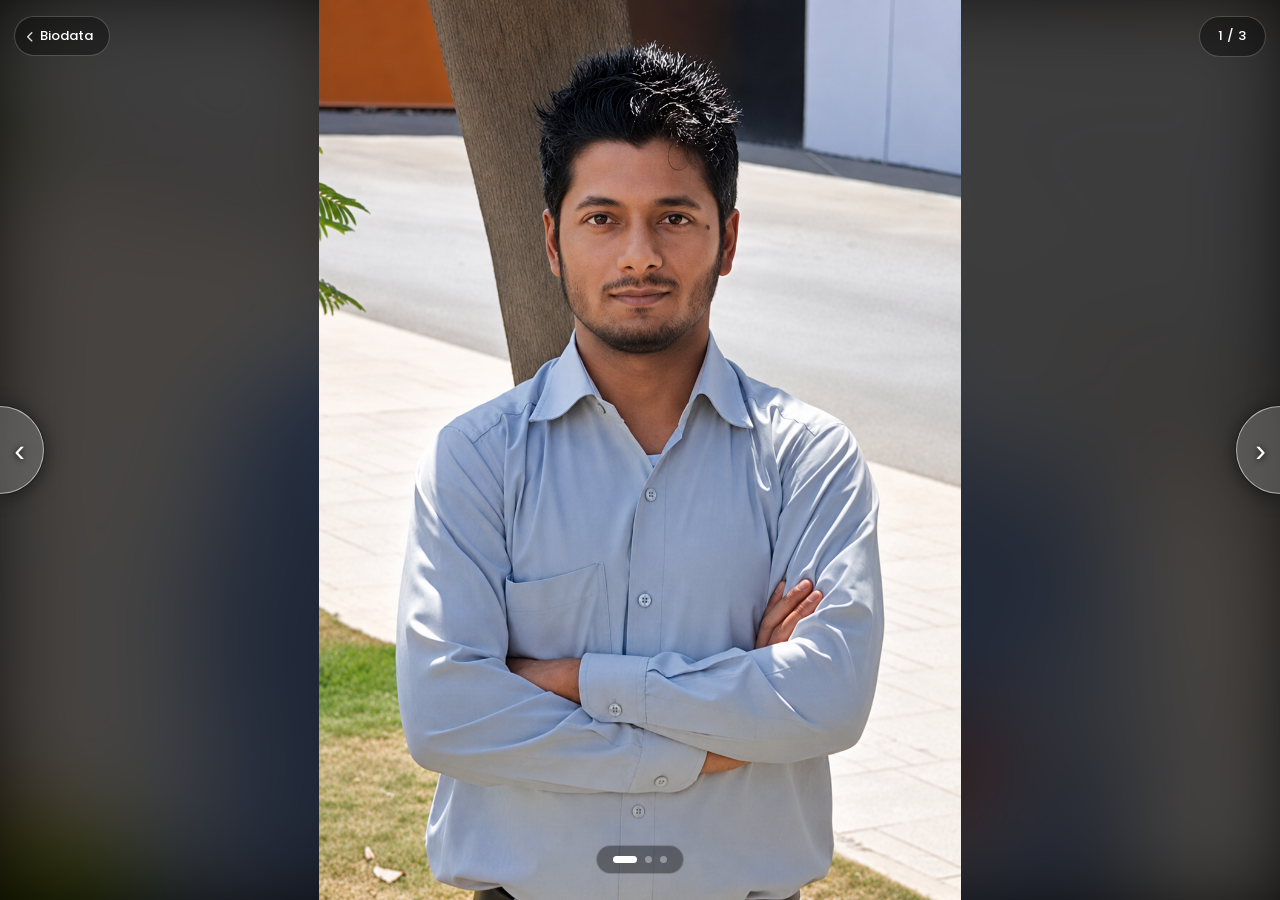
==== commit 7dd01c70: "fix Bugs / Broken Code" ====
--- a/photos.html
+++ b/photos.html
@@ -5,6 +5,7 @@
   <meta name="viewport" content="width=device-width, initial-scale=1.0, maximum-scale=1.0, user-scalable=no" />
   <meta name="theme-color" content="#000000" />
   <title>Gallery — Altaf Ansari</title>
+  <link rel="icon" type="image/svg+xml" href="data:image/svg+xml,%3Csvg xmlns='http://www.w3.org/2000/svg' viewBox='0 0 100 100'%3E%3Ctext y='.9em' font-size='90'%3E📸%3C/text%3E%3C/svg%3E">
   <link rel="stylesheet" href="styles.css" />
   <link rel="stylesheet" href="photos/gallery.css" />
   <link rel="stylesheet" href="https://cdnjs.cloudflare.com/ajax/libs/font-awesome/6.0.0/css/all.min.css" />
@@ -17,7 +18,7 @@
 
   <!-- Floating UI Layer -->
   <div class="gl-ui-layer">
-    <button class="gl-back-pill" onclick="window.location.href='index.html'" aria-label="Back to biodata">
+    <button class="gl-back-pill" onclick="window.location.replace('./' + window.location.hash)" aria-label="Back to biodata">
       <i class="fas fa-chevron-left"></i>
       <span>Biodata</span>
     </button>
--- a/styles.css
+++ b/styles.css
@@ -25,7 +25,6 @@
   font-family: "Poppins", "Segoe UI", sans-serif;
   line-height: 1.6;
   color: var(--text-color);
-  /* background: linear-gradient(135deg, var(--gradient-start), var(--gradient-end)); */
   min-height: 100vh;
   display: flex;
   align-items: center;
@@ -43,7 +42,7 @@
   position: relative;
 }
 
-/* Header Styles */
+/* Header */
 header {
   background: linear-gradient(135deg, var(--gradient-start), var(--gradient-end));
   color: white;
@@ -56,10 +55,7 @@
 header::before {
   content: "";
   position: absolute;
-  top: 0;
-  left: 0;
-  right: 0;
-  bottom: 0;
+  top: 0; left: 0; right: 0; bottom: 0;
   background: url('data:image/svg+xml,<svg width="20" height="20" viewBox="0 0 20 20" xmlns="http://www.w3.org/2000/svg"><circle cx="2" cy="2" r="1" fill="rgba(255,255,255,0.1)"/></svg>');
   opacity: 0.1;
 }
@@ -76,7 +72,7 @@
   font-size: 2rem;
   font-weight: 700;
   margin-bottom: 5px;
-  text-shadow: 2px 2px 4px rgba(0, 0, 0, 0.2);
+  text-shadow: 2px 2px 4px rgba(0,0,0,0.2);
 }
 
 .subtitle {
@@ -112,30 +108,24 @@
   width: 32px;
   height: 32px;
   border-radius: 50%;
-  background: rgba(255, 255, 255, 0.1);
+  background: rgba(255,255,255,0.1);
   transition: all 0.3s ease;
   cursor: pointer;
   position: relative;
   z-index: 1;
 }
-
 .social-link:hover {
-  background: rgba(255, 255, 255, 0.2);
+  background: rgba(255,255,255,0.2);
   transform: translateY(-2px);
   color: white;
 }
-
-.social-link i {
-  font-size: 1.1rem;
-  pointer-events: none;
-}
+.social-link i { font-size: 1.1rem; pointer-events: none; }
 
 .contact-info {
   display: flex;
   justify-content: center;
   gap: 15px;
   margin-top: 15px;
-  /* flex-wrap: wrap; */
   flex-wrap: nowrap;
 }
 
@@ -147,25 +137,21 @@
   text-decoration: none;
   padding: 8px 15px;
   border-radius: 20px;
-  background: rgba(255, 255, 255, 0.1);
-  border: 1px solid rgba(255, 255, 255, 0.2);
+  background: rgba(255,255,255,0.1);
+  border: 1px solid rgba(255,255,255,0.2);
   transition: all 0.3s ease;
   cursor: pointer;
   font-size: 0.9rem;
   z-index: 1;
-  white-space: nowrap; /* Prevent text wrapping */
-  flex-shrink: 0; /* Prevent shrinking */
-}
-
+  white-space: nowrap;
+  flex-shrink: 0;
+}
 .contact-link:hover {
-  background: rgba(255, 255, 255, 0.2);
+  background: rgba(255,255,255,0.2);
   transform: translateY(-2px);
   color: white;
 }
-
-.contact-link i {
-  font-size: 1rem;
-}
+.contact-link i { font-size: 1rem; }
 
 /* Section Styles */
 section {
@@ -181,12 +167,20 @@
 section::before {
   content: "";
   position: absolute;
-  top: 0;
-  left: 0;
+  top: 0; left: 0;
   width: 4px;
   height: 100%;
   background: var(--accent-color);
 }
+
+/* Per-section left border colors */
+.personal-info::before        { background: #2962ff; }
+.religious-profile::before    { background: #2e7d52; }
+.professional-details::before { background: #e65100; }
+.academic-profile::before     { background: #6a1b9a; }
+.family-background::before    { background: #008080; }
+.partner-expectations::before { background: #c2185b; }
+.lifestyle::before            { background: #f57f17; }
 
 h3 {
   color: var(--primary-color);
@@ -197,13 +191,18 @@
   gap: 8px;
   font-weight: 600;
 }
-
-h3 i {
-  color: var(--accent-color);
-  font-size: 1.1rem;
-}
-
-/* Personal Information Styles */
+h3 i { color: var(--accent-color); font-size: 1.1rem; }
+
+/* Per-section h3 icon colors */
+.personal-info h3 i        { color: #2962ff; }
+.religious-profile h3 i    { color: #2e7d52; }
+.professional-details h3 i { color: #e65100; }
+.academic-profile h3 i     { color: #6a1b9a; }
+.family-background h3 i    { color: #008080; }
+.partner-expectations h3 i { color: #c2185b; }
+.lifestyle h3 i            { color: #f57f17; }
+
+/* Info Grid */
 .info-grid {
   display: grid;
   grid-template-columns: repeat(2, 1fr);
@@ -217,10 +216,7 @@
   border-radius: 8px;
   transition: transform 0.2s;
 }
-
-.info-item:hover {
-  transform: translateY(-2px);
-}
+.info-item:hover { transform: translateY(-2px); }
 
 .label {
   font-weight: 500;
@@ -229,7 +225,6 @@
   text-transform: uppercase;
   letter-spacing: 0.5px;
 }
-
 .value {
   color: var(--text-color);
   font-size: 0.9rem;
@@ -237,145 +232,103 @@
   display: block;
 }
 
-/* Habits Section */
-.habits {
-  margin-top: 14px;
-}
-
-.habits h4 {
-  margin-bottom: 10px;
+/* ── Family Type Cards ───────────────────────────────────────────────────── */
+.family-type-cards {
+  display: grid;
+  grid-template-columns: 1fr 1fr;
+  gap: 10px;
+  margin-bottom: 14px;
+}
+
+.family-type-card {
+  display: flex;
+  align-items: center;
+  gap: 10px;
+  padding: 10px 12px;
+  background: var(--light-bg);
+  border-radius: 10px;
+  transition: transform 0.2s;
+}
+.family-type-card:hover { transform: translateY(-2px); }
+
+.ftc-icon {
+  width: 36px;
+  height: 36px;
+  border-radius: 10px;
+  display: flex;
+  align-items: center;
+  justify-content: center;
+  flex-shrink: 0;
+  font-size: 1rem;
+}
+.ftc-green { background: #e8f5e9; color: #2e7d32; }
+.ftc-purple { background: #f3e5f5; color: #7b1fa2; }
+
+.ftc-text {
+  display: flex;
+  flex-direction: column;
+  gap: 1px;
+}
+.ftc-title {
+  font-size: 0.85rem;
+  font-weight: 600;
   color: var(--primary-color);
-  font-size: 0.9rem;
-  display: flex;
+}
+.ftc-sub {
+  font-size: 0.72rem;
+  color: #78909c;
+}
+
+/* ── Hajj Badge ──────────────────────────────────────────────────────────── */
+.member-name {
+  font-size: 0.9rem;
+  font-weight: 500;
+  margin-bottom: 3px;
+}
+
+.hajj-badge {
+  display: inline-flex;
   align-items: center;
   gap: 5px;
-}
-
-.habits-grid {
+  background: linear-gradient(135deg, #f9a825, #ff8f00);
+  color: #fff;
+  font-size: 0.7rem;
+  font-weight: 700;
+  padding: 3px 10px 3px 6px;
+  border-radius: 20px;
+  margin-bottom: 4px;
+  letter-spacing: 0.4px;
+  box-shadow: 0 2px 6px rgba(249, 168, 37, 0.45);
+  text-shadow: 0 1px 2px rgba(0,0,0,0.15);
+}
+.hajj-badge i {
+  font-size: 0.72rem;
+  color: #fff3e0;
+  filter: drop-shadow(0 1px 1px rgba(0,0,0,0.2));
+}
+
+/* Family info layout */
+.family-info { display: grid; gap: 12px; }
+
+.parents-row {
   display: grid;
   grid-template-columns: repeat(2, 1fr);
-  gap: 8px;
-}
-
-.habit-item {
-  display: flex;
-  align-items: center;
-  gap: 6px;
-  padding: 6px 10px;
-  background: var(--light-bg);
-  border-radius: 6px;
-  font-size: 0.8rem;
-}
-
-.habit-item i {
-  color: var(--success-color);
-  font-size: 0.9rem;
-}
-
-/* Interests Section - Same styling as Habits */
-.interests-grid {
+  gap: 10px;
+}
+.siblings-row {
   display: grid;
   grid-template-columns: repeat(2, 1fr);
-  gap: 8px;
-}
-
-.interest-item {
-  display: flex;
-  align-items: center;
-  gap: 6px;
-  padding: 6px 10px;
-  background: var(--light-bg);
-  border-radius: 6px;
-  font-size: 0.8rem;
-  transition: transform 0.2s;
-}
-
-.interest-item:hover {
-  transform: translateY(-2px);
-}
-
-.interest-item i {
-  color: var(--accent-color);
-  font-size: 0.9rem;
-}
-
-/* Academic Profile Styles */
-.education-timeline {
-  display: flex;
-  flex-direction: column;
-  gap: 10px;
-}
-
-.education-item {
-  display: flex;
-  font-size: 0.9rem;
-  gap: 12px;
+  gap: 10px;
+}
+
+.family-member {
+  font-size: 0.9rem;
   padding: 10px;
   background: var(--light-bg);
   border-radius: 8px;
-  position: relative;
   transition: transform 0.2s;
 }
-
-.education-item:hover {
-  transform: translateX(5px);
-}
-
-.year {
-  font-weight: 600;
-  color: var(--accent-color);
-  min-width: 45px;
-  font-size: 0.85rem;
-}
-
-.details h4 {
-  color: var(--primary-color);
-  margin-bottom: 3px;
-  font-size: 0.9rem;
-}
-
-.percentage {
-  color: var(--success-color);
-  font-weight: 600;
-  font-size: 0.85rem;
-  margin-top: 3px;
-  display: flex;
-  align-items: center;
-  gap: 5px;
-}
-
-/* Family Background Styles */
-.family-info {
-  display: grid;
-  gap: 12px;
-}
-
-.parents-row {
-  display: grid;
-  /* grid-template-columns: repeat(2); */
-  grid-template-columns: repeat(2, 1fr);
-  gap: 10px;
-}
-
-.siblings-row {
-  display: grid;
-  /* grid-template-columns: repeat(2 ); */
-  grid-template-columns: repeat(2, 1fr);
-  gap: 10px;
-}
-
-.family-member {
-  font-size: 0.9rem;
-  padding: 10px;
-  background: var(--light-bg);
-  border-radius: 8px;
-  transition: transform 0.2s;
-}
-
-.family-member:hover {
-  transform: translateY(-2px);
-}
-
+.family-member:hover { transform: translateY(-2px); }
 .family-member h4 {
   color: var(--primary-color);
   margin-bottom: 6px;
@@ -385,14 +338,8 @@
   gap: 5px;
 }
 
-.occupation {
-  color: var(--accent-color);
-  font-size: 0.8rem;
-}
-
-.siblings {
-  margin-top: 12px;
-}
+.occupation { color: var(--accent-color); font-size: 0.8rem; }
+.sibling-item .occupation { color: var(--accent-color) }
 
 .sibling-item {
   font-size: 0.9rem;
@@ -401,11 +348,7 @@
   border-radius: 8px;
   transition: transform 0.2s;
 }
-
-.sibling-item:hover {
-  transform: translateY(-2px);
-}
-
+.sibling-item:hover { transform: translateY(-2px); }
 .sibling-item h5 {
   color: var(--primary-color);
   margin-bottom: 3px;
@@ -415,12 +358,7 @@
   gap: 5px;
 }
 
-.qualification {
-  color: var(--accent-color);
-  font-size: 0.8rem;
-  margin-top: 3px;
-}
-
+.qualification { color: var(--accent-color); font-size: 0.8rem; margin-top: 3px; }
 .status {
   color: var(--married-color);
   font-size: 0.8rem;
@@ -431,113 +369,158 @@
   gap: 5px;
 }
 
-/* Responsive Design */
-@media (max-width: 480px) {
-  body {
-    padding: 10px;
-  }
-
-  .container {
-    border-radius: 15px;
-  }
-
-  header {
-    padding: 20px 15px;
-  }
-
-  h1 {
-    font-size: 1.4rem;
-  }
-
-  .profile-header h2 {
-    font-size: 1.6rem;
-  }
-
-  section {
-    margin: 8px;
-    padding: 12px;
-  }
-
-  .info-grid {
-    grid-template-columns: 1fr;
-  }
-
-  .parents-row {
-    grid-template-columns: 1fr;
-  }
-
-  .siblings-row {
-    grid-template-columns: 1fr;
-  }
-}
-
-/* IBM Logo in subtitle */
+/* Academic Timeline */
+.education-timeline { display: flex; flex-direction: column; gap: 10px; }
+
+.education-item {
+  display: flex;
+  font-size: 0.9rem;
+  gap: 12px;
+  padding: 10px;
+  background: var(--light-bg);
+  border-radius: 8px;
+  position: relative;
+  transition: transform 0.2s;
+}
+.education-item:hover { transform: translateX(5px); }
+
+.year {
+  font-weight: 600;
+  color: var(--accent-color);
+  min-width: 45px;
+  font-size: 0.85rem;
+}
+.details h4 { color: var(--primary-color); margin-bottom: 3px; font-size: 0.9rem; }
+.percentage {
+  color: var(--success-color);
+  font-weight: 600;
+  font-size: 0.85rem;
+  margin-top: 3px;
+  display: flex;
+  align-items: center;
+  gap: 5px;
+}
+
+/* ── Lifestyle Section ───────────────────────────────────────────────────── */
+.lifestyle-subheading {
+  font-size: 0.88rem;
+  font-weight: 600;
+  color: #546e7a;
+  margin: 14px 0 8px;
+  display: flex;
+  align-items: center;
+  gap: 6px;
+  text-transform: uppercase;
+  letter-spacing: 0.6px;
+}
+.lifestyle-subheading:first-of-type { margin-top: 4px; }
+.lifestyle-subheading i { font-size: 0.8rem; opacity: 0.7; }
+
+/* Habits — pill/badge style */
+.habits-grid {
+  display: grid;
+  grid-template-columns: repeat(2, 1fr);
+  gap: 8px;
+}
+
+.habit-item {
+  display: flex;
+  align-items: center;
+  gap: 10px;
+  padding: 8px 12px;
+  background: #f0faf4;
+  border: 1px solid #c8e6c9;
+  border-radius: 8px;
+  font-size: 0.82rem;
+  font-weight: 500;
+  color: #1b5e20;
+  transition: transform 0.2s, box-shadow 0.2s;
+}
+.habit-item:hover {
+  transform: translateY(-2px);
+  box-shadow: 0 3px 10px rgba(0,200,83,0.12);
+}
+
+.habit-icon-wrap {
+  width: 28px;
+  height: 28px;
+  border-radius: 7px;
+  background: #c8e6c9;
+  display: flex;
+  align-items: center;
+  justify-content: center;
+  flex-shrink: 0;
+}
+.habit-icon-wrap i { color: #2e7d32; font-size: 0.85rem; }
+
+/* Hobbies — colored icon cards */
+.interests-grid {
+  display: grid;
+  grid-template-columns: repeat(2, 1fr);
+  gap: 8px;
+}
+
+.interest-item {
+  display: flex;
+  align-items: center;
+  gap: 10px;
+  padding: 8px 12px;
+  background: var(--light-bg);
+  border-radius: 8px;
+  font-size: 0.82rem;
+  font-weight: 500;
+  color: var(--text-color);
+  transition: transform 0.2s, box-shadow 0.2s;
+}
+.interest-item:hover {
+  transform: translateY(-2px);
+  box-shadow: 0 3px 10px rgba(0,0,0,0.08);
+}
+
+.interest-icon-wrap {
+  width: 32px;
+  height: 32px;
+  border-radius: 8px;
+  display: flex;
+  align-items: center;
+  justify-content: center;
+  flex-shrink: 0;
+  font-size: 0.95rem;
+}
+
+.interest-blue   { background: #e3f2fd; color: #1565c0; }
+.interest-green  { background: #e8f5e9; color: #2e7d32; }
+.interest-indigo { background: #e8eaf6; color: #283593; }
+.interest-orange { background: #fff3e0; color: #e65100; }
+.interest-pink   { background: #fce4ec; color: #880e4f; }
+.interest-teal   { background: #e0f2f1; color: #004d40; }
+
+.interest-icon-wrap i { font-size: 0.9rem; }
+
+/* IBM Logo */
 .ibm-logo-wrap {
   display: inline-flex;
   align-items: center;
   vertical-align: middle;
 }
-
 .ibm-logo-img {
   height: 20px;
   width: auto;
   vertical-align: middle;
-  filter: brightness(0) invert(1); /* makes it white to match header */
+  filter: brightness(0) invert(1);
   margin-left: 2px;
   position: relative;
   top: -1px;
 }
-
-.ibm-fallback {
-  font-weight: 600;
-  font-size: 1.1rem;
-}
-
-/* Family Type Badges */
-.family-badges {
-  display: flex;
-  justify-content: space-between;
-  gap: 6px;
-  margin-top: -6px;
-  margin-bottom: 12px;
-}
-
-.family-badge {
-  display: inline-flex;
-  align-items: center;
-  gap: 5px;
-  padding: 3px 10px;
-  background: rgba(41, 98, 255, 0.05);
-  border-left: 2px solid;
-  border-radius: 0 4px 4px 0;
-  font-size: 0.75rem;
-  color: var(--primary-color);
-  font-weight: 500;
-}
-
-.badge-nuclear {
-  border-color: #24c8de;
-}
-.badge-nuclear i {
-  color: #24c8de;
-  font-size: 0.8rem;
-}
-
-.badge-status {
-  border-color: #ac22e8;
-}
-.badge-status i {
-  color: #ac22e8;
-  font-size: 0.8rem;
-}
-
-/* Toast Notification Styles */
+.ibm-fallback { font-weight: 600; font-size: 1.1rem; }
+
+/* Toast */
 .toast {
   position: fixed;
   bottom: 20px;
   left: 50%;
   transform: translateX(-50%) translateY(100px);
-  background-color: rgba(0, 0, 0, 0.8);
+  background-color: rgba(0,0,0,0.8);
   color: white;
   padding: 12px 24px;
   border-radius: 25px;
@@ -545,10 +528,25 @@
   z-index: 1000;
   opacity: 0;
   transition: all 0.3s ease-in-out;
-  box-shadow: 0 4px 12px rgba(0, 0, 0, 0.15);
-}
-
+  box-shadow: 0 4px 12px rgba(0,0,0,0.15);
+}
 .toast.show {
   transform: translateX(-50%) translateY(0);
   opacity: 1;
-}+}
+
+/* Responsive */
+@media (max-width: 480px) {
+  body { padding: 10px; }
+  .container { border-radius: 15px; }
+  header { padding: 20px 15px; }
+  h1 { font-size: 1.4rem; }
+  .profile-header h2 { font-size: 1.6rem; }
+  section { margin: 8px; padding: 12px; }
+  .info-grid { grid-template-columns: 1fr; }
+  .parents-row { grid-template-columns: 1fr; }
+  .siblings-row { grid-template-columns: 1fr; }
+  .family-type-cards { grid-template-columns: 1fr; }
+  .habits-grid { grid-template-columns: 1fr; }
+  .interests-grid { grid-template-columns: 1fr; }
+}
--- a/photos/gallery.css
+++ b/photos/gallery.css
@@ -6,196 +6,308 @@
    INDEX PAGE — Banner + FAB
 ═══════════════════════════════════════════════════════════ */
 
-/* ── "View Photos" Banner — biodata gradient theme ── */
+/* ══════════════════════════════════════════════════════════
+   VIEW PHOTOS BANNER — Premium, no emoji
+   ══════════════════════════════════════════════════════════ */
 .photo-entry-banner {
   display: flex;
   align-items: center;
-  margin: 20px 12px 20px;
+  margin: 16px 12px 20px;
   padding: 0;
-  border-radius: 18px;
+  border-radius: 14px;
   overflow: hidden;
   text-decoration: none;
-  background: linear-gradient(135deg, #2962ff 0%, #8b1fc8 50%, #d90e5f 100%);
+  background: linear-gradient(120deg, #3730a3 0%, #6d28d9 50%, #be185d 100%);
   box-shadow:
-    0 2px 0 rgba(255,255,255,0.18) inset,
-    0 8px 30px rgba(41,98,255,0.38),
-    0 4px 16px rgba(217,14,95,0.22);
-  transition: transform 0.3s cubic-bezier(0.34,1.56,0.64,1), box-shadow 0.3s;
+    inset 0 1px 0 rgba(255,255,255,0.15),
+    0 4px 18px rgba(109,40,217,0.28),
+    0 2px 8px  rgba(190,24,93,0.16);
   position: relative;
-}
+  transition: transform 0.15s ease;
+}
+/* Top glass sheen */
+.photo-entry-banner::before {
+  content: '';
+  position: absolute;
+  inset: 0;
+  background: linear-gradient(165deg,
+    rgba(255,255,255,0.11) 0%,
+    rgba(255,255,255,0.02) 45%,
+    transparent 65%);
+  pointer-events: none;
+  z-index: 1;
+}
+/* Shimmer sweep every 5s */
 .photo-entry-banner::after {
   content: '';
   position: absolute;
-  inset: 0;
-  background: linear-gradient(180deg,
-    rgba(255,255,255,0.1) 0%,
-    transparent 55%,
-    rgba(0,0,0,0.08) 100%);
-  pointer-events: none;
-  z-index: 1;
-}
-.photo-entry-banner:active  { transform: scale(0.972); }
-.photo-entry-banner:hover {
-  box-shadow:
-    0 2px 0 rgba(255,255,255,0.22) inset,
-    0 12px 40px rgba(41,98,255,0.5),
-    0 6px 20px rgba(217,14,95,0.32);
-}
-
+  top: 0; left: -80%;
+  width: 45%;
+  height: 100%;
+  background: linear-gradient(
+    100deg,
+    transparent 20%,
+    rgba(255,255,255,0.10) 50%,
+    transparent 80%
+  );
+  animation: banner-shimmer 5s ease-in-out infinite 2s;
+  pointer-events: none;
+  z-index: 2;
+}
+@keyframes banner-shimmer {
+  0%   { left: -80%; opacity: 0; }
+  6%   { opacity: 1; }
+  40%  { left: 130%; opacity: 0; }
+  100% { left: 130%; opacity: 0; }
+}
+.photo-entry-banner:active { transform: scale(0.972); }
+
+/* ── Left: icon circle, not a full dark panel ── */
 .peb-icon {
-  position: relative; z-index: 2;
-  width: 70px; height: 70px;
+  position: relative; z-index: 3;
+  width: 58px;
   flex-shrink: 0;
   display: flex; align-items: center; justify-content: center;
-  font-size: 26px;
-  background: rgba(0,0,0,0.14);
-  border-right: 1px solid rgba(255,255,255,0.14);
-}
-.peb-icon svg  { display: none; }
-.peb-icon::after { content: '📷'; }
-
+  align-self: stretch;
+  background: rgba(0,0,0,0.15);
+  border-right: 1px solid rgba(255,255,255,0.08);
+}
+/* Hide any old emoji / svg fallback */
+.peb-icon::after { display: none !important; }
+.peb-icon svg    { display: none !important; }
+/* Use Font Awesome fa-images via content on a child i */
+.peb-icon i {
+  font-size: 1.3rem;
+  color: rgba(255,255,255,0.92);
+  filter: drop-shadow(0 1px 6px rgba(0,0,0,0.3));
+}
+
+/* ── Centre: text ── */
 .peb-content {
-  position: relative; z-index: 2;
+  position: relative; z-index: 3;
   flex: 1;
-  padding: 14px 10px 14px 18px;
-  display: flex; flex-direction: column; gap: 3px;
+  padding: 12px 8px 12px 14px;
+  display: flex; flex-direction: column; gap: 1px;
 }
 .peb-text {
   font-family: 'Poppins', sans-serif;
-  font-size: 1rem; font-weight: 600;
-  color: #fff; letter-spacing: 0.01em; line-height: 1.2;
+  font-size: 0.92rem; font-weight: 700;
+  color: #fff; letter-spacing: 0.01em; line-height: 1.25;
 }
 .peb-count {
   font-family: 'Poppins', sans-serif;
-  font-size: 0.78rem; font-weight: 400;
-  color: rgba(255,255,255,0.78); letter-spacing: 0.02em;
-}
-
+  font-size: 0.68rem; font-weight: 400;
+  color: rgba(255,255,255,0.60);
+  letter-spacing: 0.05em;
+}
+
+/* ── Right: chevron ── */
 .peb-arrow {
-  position: relative; z-index: 2;
-  width: 50px; height: 70px;
+  position: relative; z-index: 3;
+  width: 38px;
   flex-shrink: 0;
   display: flex; align-items: center; justify-content: center;
-  font-size: 1.6rem; font-weight: 300;
-  color: rgba(255,255,255,0.9);
-  background: rgba(0,0,0,0.12);
-  border-left: 1px solid rgba(255,255,255,0.14);
-  transition: background 0.2s;
-}
-.photo-entry-banner:hover .peb-arrow { background: rgba(0,0,0,0.2); }
-
-
-/* ── Premium FAB — sleek vertical pill, right edge ── */
+  align-self: stretch;
+  background: rgba(0,0,0,0.10);
+  border-left: 1px solid rgba(255,255,255,0.08);
+}
+/* Hide old text arrow, use FA icon via JS / HTML */
+.peb-arrow i {
+  font-size: 0.85rem;
+  color: rgba(255,255,255,0.65);
+}
+
+
+/* ══════════════════════════════════════════════════════════
+   GALLERY FAB — Compact pull-tab, right edge
+   Small, elegant, curious. No hover effects (mobile only).
+   ══════════════════════════════════════════════════════════ */
+
+/* ── Single tight pulse ring (separate element, no interference) ── */
+.gallery-fab-ripple {
+  position: fixed;
+  right: 0;
+  top: 50%;
+  transform: translateY(-50%);
+  z-index: 997;
+  /* Match FAB size exactly */
+  width: 26px;
+  height: 48px;
+  border-radius: 11px 0 0 11px;
+  pointer-events: none;
+  /* The ring expands outward from this box */
+  overflow: visible;
+}
+.gallery-fab-ripple::before {
+  content: '';
+  position: absolute;
+  /* Expand equally on all sides except right edge */
+  top: -6px; bottom: -6px; left: -10px; right: 0;
+  border-radius: 17px 0 0 17px;
+  background: linear-gradient(135deg, #6d28d9, #be185d);
+  opacity: 0;
+  animation: fab-pulse 2.8s ease-out infinite;
+}
+/* No ::after — one ring is enough */
+@keyframes fab-pulse {
+  0%   { transform: scale(0.9);  opacity: 0.45; }
+  100% { transform: scale(1.35); opacity: 0;    }
+}
+
+/* ── The FAB ── */
 .gallery-fab {
   position: fixed;
   right: 0;
   top: 50%;
   transform: translateY(-50%);
   z-index: 999;
-  /* Slim pill shape */
-  width: 42px;
-  height: 80px;
-  border-radius: 22px 0 0 22px;
-  background: linear-gradient(170deg, #2962ff 0%, #c0176a 100%);
+
+  /* Small compact pull-tab */
+  width: 26px;
+  height: 48px;
+  border-radius: 11px 0 0 11px;
+
+  background: linear-gradient(160deg, #3730a3 0%, #6d28d9 50%, #be185d 100%);
   border: none;
   cursor: pointer;
   display: flex;
-  flex-direction: column;
   align-items: center;
   justify-content: center;
-  gap: 4px;
   color: #fff;
   padding: 0;
   outline: none;
   -webkit-tap-highlight-color: transparent;
-  overflow: visible;
-  /* Inset top highlight + colored glow */
+  overflow: hidden;
+
+  /* Glass inset highlight + soft ambient glow */
   box-shadow:
-    inset 0 1px 0 rgba(255,255,255,0.28),
-    inset -1px 0 0 rgba(255,255,255,0.08),
-    -3px 0 18px rgba(41,98,255,0.45),
-    -1px 0 32px rgba(192,23,106,0.3);
-  animation: fab-slide 3.5s ease-in-out infinite;
-}
-
-/* Subtle shimmer ring that pulses out from the left edge */
+    inset 1px 1px 0 rgba(255,255,255,0.25),
+    -2px 0 10px rgba(109,40,217,0.45),
+    -1px 0 20px rgba(190,24,93,0.25);
+
+  /* Gentle glow breathe — the only animation on the button itself */
+  animation: fab-glow 3s ease-in-out infinite;
+}
+
+@keyframes fab-glow {
+  0%, 100% {
+    box-shadow:
+      inset 1px 1px 0 rgba(255,255,255,0.25),
+      -2px 0 10px rgba(109,40,217,0.45),
+      -1px 0 18px rgba(190,24,93,0.22);
+  }
+  50% {
+    box-shadow:
+      inset 1px 1px 0 rgba(255,255,255,0.25),
+      -3px 0 16px rgba(109,40,217,0.70),
+      -2px 0 28px rgba(190,24,93,0.40);
+  }
+}
+
+/* Shimmer sweep every 5s */
 .gallery-fab::before {
   content: '';
   position: absolute;
-  inset: 0;
-  border-radius: inherit;
-  background: linear-gradient(170deg, #2962ff, #c0176a);
-  animation: fab-ring 2.8s ease-out infinite;
-  z-index: -1;
-}
+  top: 0; left: -100%;
+  width: 70%;
+  height: 100%;
+  background: linear-gradient(
+    100deg,
+    transparent 20%,
+    rgba(255,255,255,0.20) 50%,
+    transparent 80%
+  );
+  animation: fab-shimmer 5s ease-in-out infinite 1s;
+  pointer-events: none;
+}
+@keyframes fab-shimmer {
+  0%   { left: -100%; opacity: 0; }
+  5%   { opacity: 1; }
+  35%  { left: 150%; opacity: 0; }
+  100% { left: 150%; opacity: 0; }
+}
+
+/* Subtle centre notch for depth */
 .gallery-fab::after {
   content: '';
   position: absolute;
-  inset: 0;
-  border-radius: inherit;
-  background: linear-gradient(170deg, #2962ff, #c0176a);
-  animation: fab-ring 2.8s ease-out infinite 1.4s;
-  z-index: -1;
-}
-
-@keyframes fab-slide {
-  0%, 100% { transform: translateY(-50%) translateX(0px); }
-  50%       { transform: translateY(-50%) translateX(-4px); }
-}
-@keyframes fab-ring {
-  0%   { transform: scale(1);   opacity: 0.55; }
-  100% { transform: scale(1.5); opacity: 0; }
-}
-
-.gallery-fab:hover {
-  animation-play-state: paused;
-  transform: translateY(-50%) translateX(-6px) scale(1.04);
-  box-shadow:
-    inset 0 1px 0 rgba(255,255,255,0.35),
-    -5px 0 28px rgba(41,98,255,0.65),
-    -2px 0 48px rgba(192,23,106,0.5);
-  transition: transform 0.28s cubic-bezier(0.34,1.56,0.64,1), box-shadow 0.28s;
-}
-.gallery-fab:hover::before,
-.gallery-fab:hover::after { animation-play-state: paused; }
+  left: 50%; top: 50%;
+  transform: translate(-50%, -50%);
+  width: 1.5px;
+  height: 22px;
+  border-radius: 2px;
+  background: linear-gradient(
+    to bottom,
+    transparent,
+    rgba(255,255,255,0.30) 25%,
+    rgba(255,255,255,0.30) 75%,
+    transparent
+  );
+  pointer-events: none;
+}
+
+/* ── Icon stack: sparkle + images icon ── */
+.gallery-fab .fab-icon {
+  position: relative;
+  z-index: 2;
+  display: flex;
+  flex-direction: column;
+  align-items: center;
+  gap: 2px;
+}
+.gallery-fab .fab-icon::before {
+  content: '✦';
+  font-size: 5.5px;
+  line-height: 1;
+  opacity: 0.70;
+  animation: sparkle 2.8s ease-in-out infinite;
+}
+@keyframes sparkle {
+  0%, 100% { opacity: 0.65; transform: scale(1);    }
+  50%       { opacity: 1;    transform: scale(1.4);  }
+}
+.gallery-fab .fab-icon i {
+  font-size: 0.78rem;
+  line-height: 1;
+  filter: drop-shadow(0 1px 3px rgba(0,0,0,0.35));
+}
+
+/* Press feedback */
 .gallery-fab:active {
-  transform: translateY(-50%) translateX(-3px) scale(0.95);
-  transition: transform 0.1s ease;
-}
-
-/* Icon only — no text label, cleaner */
-.gallery-fab i {
-  font-size: 1.1rem;
-  filter: drop-shadow(0 1px 4px rgba(0,0,0,0.35));
-}
-/* Hide the "PHOTOS" label — icon alone is cleaner on a slim pill */
+  transform: translateY(-50%) scale(0.92);
+  transition: transform 0.08s ease;
+}
+
 .gallery-fab span { display: none; }
 
-/* Tooltip */
+/* ── Tooltip (appears once, then gone) ── */
 .gallery-fab-tooltip {
   position: fixed;
-  right: 52px;
+  right: 36px;
   top: 50%;
   transform: translateY(-50%);
-  background: rgba(10,10,18,0.82);
-  backdrop-filter: blur(12px);
-  -webkit-backdrop-filter: blur(12px);
-  color: #fff;
-  font-family: 'Poppins', sans-serif;
-  font-size: 0.72rem; font-weight: 500;
-  padding: 7px 14px;
+  background: rgba(9,7,20,0.80);
+  backdrop-filter: blur(14px);
+  -webkit-backdrop-filter: blur(14px);
+  color: rgba(255,255,255,0.92);
+  font-family: 'Poppins', sans-serif;
+  font-size: 0.62rem;
+  font-weight: 600;
+  letter-spacing: 0.07em;
+  text-transform: uppercase;
+  padding: 5px 10px;
   border-radius: 20px;
   white-space: nowrap;
   pointer-events: none;
   z-index: 998;
-  border: 1px solid rgba(255,255,255,0.12);
-  animation: fab-tip 3.5s ease forwards;
+  border: 1px solid rgba(109,40,217,0.30);
+  animation: fab-tip 4s ease forwards;
 }
 @keyframes fab-tip {
-  0%   { opacity:0; transform:translateY(-50%) translateX(8px); }
-  18%  { opacity:1; transform:translateY(-50%) translateX(0); }
-  72%  { opacity:1; }
-  100% { opacity:0; }
+  0%   { opacity: 0; transform: translateY(-50%) translateX(5px);  }
+  12%  { opacity: 1; transform: translateY(-50%) translateX(0);    }
+  72%  { opacity: 1; }
+  100% { opacity: 0; }
 }
 
 
@@ -302,12 +414,15 @@
   top: 50%;
   transform: translateY(-50%);
   z-index: 500;
-  width: 38px;
-  height: 76px;
-  background: rgba(0,0,0,0.38);
-  border: 1px solid rgba(255,255,255,0.22);
+  width: 44px;
+  height: 88px;
+  background: rgba(255, 255, 255, 0.18);
+  backdrop-filter: blur(20px);
+  -webkit-backdrop-filter: blur(20px);
+  border: 1px solid rgba(255, 255, 255, 0.55);
   color: #fff;
-  font-size: 1.6rem;
+  font-size: 2rem;
+  font-weight: 300;
   display: flex;
   align-items: center;
   justify-content: center;
@@ -315,23 +430,31 @@
   outline: none;
   -webkit-tap-highlight-color: transparent;
   line-height: 1;
-  transition: background 0.18s, opacity 0.25s;
+  text-shadow: 0 1px 6px rgba(0, 0, 0, 0.95);
+  box-shadow:
+    0 2px 20px rgba(0, 0, 0, 0.6),
+    0 0 0 1px rgba(0, 0, 0, 0.3);
+  transition: background 0.2s, transform 0.15s;
 }
 .gl-nav-prev {
   left: 0;
-  border-radius: 0 44px 44px 0;
+  border-radius: 0 52px 52px 0;
   border-left: none;
-  padding-right: 2px;
+  padding-right: 4px;
 }
 .gl-nav-next {
   right: 0;
-  border-radius: 44px 0 0 44px;
+  border-radius: 52px 0 0 52px;
   border-right: none;
-  padding-left: 2px;
-}
-.gl-nav-btn:hover  { background: rgba(0,0,0,0.58); }
-.gl-nav-btn:active { opacity: 0.65; }
+  padding-left: 4px;
+}
+.gl-nav-btn:hover  { background: rgba(0, 0, 0, 0.62); }
+.gl-nav-btn:active { transform: translateY(-50%) scale(0.93); }
 .gl-nav-btn[disabled] { opacity: 0; pointer-events: none; }
+
+@media (max-width: 480px) {
+  .gl-nav-btn { width: 38px; height: 76px; font-size: 1.7rem; }
+}
 
 /* ── Dots ── */
 .gl-dots {
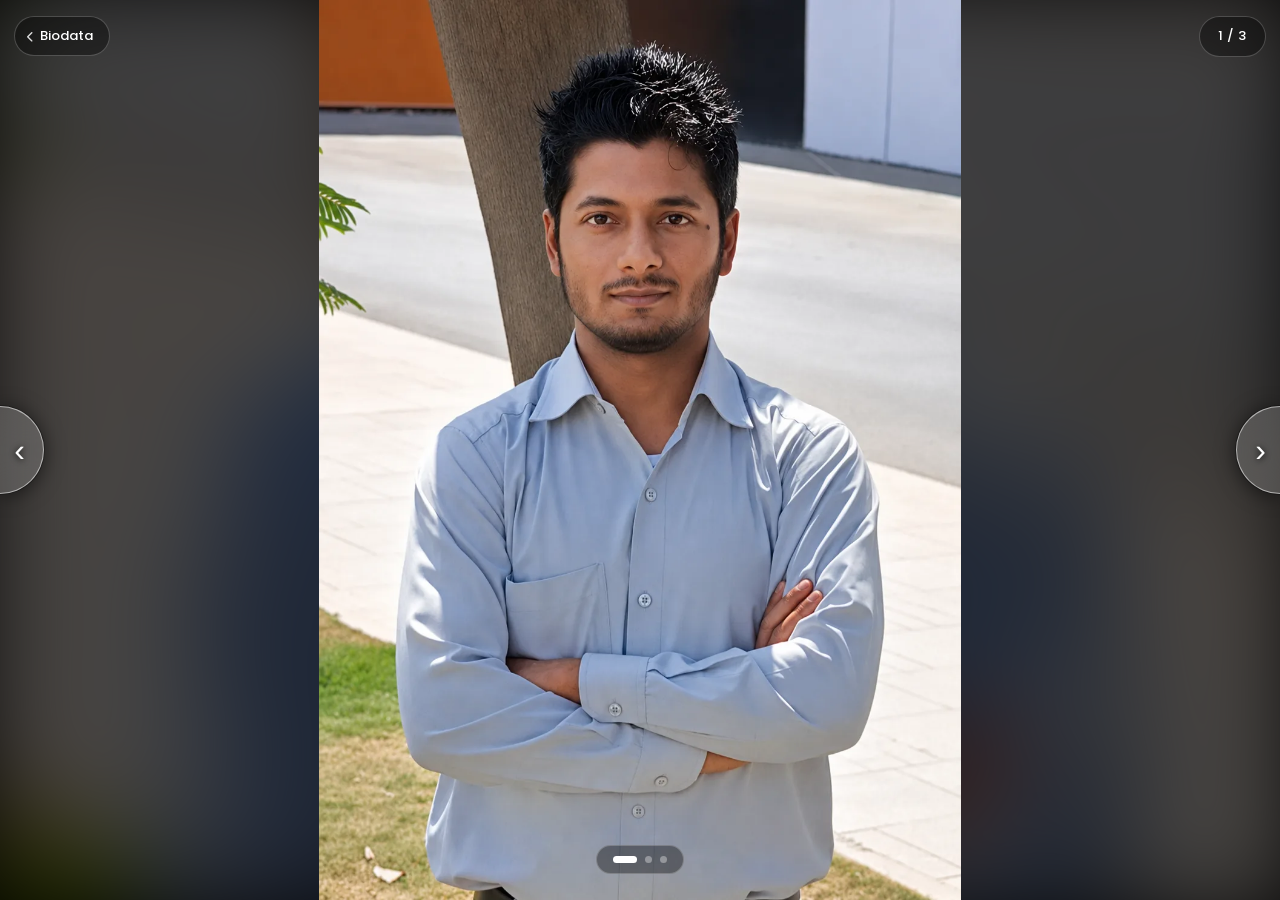
==== commit 1554b2aa: "improve Performance, optimize images" ====
--- a/photos.html
+++ b/photos.html
@@ -6,9 +6,13 @@
   <meta name="theme-color" content="#000000" />
   <title>Gallery — Altaf Ansari</title>
   <link rel="icon" type="image/svg+xml" href="data:image/svg+xml,%3Csvg xmlns='http://www.w3.org/2000/svg' viewBox='0 0 100 100'%3E%3Ctext y='.9em' font-size='90'%3E📸%3C/text%3E%3C/svg%3E">
+  <link rel="preconnect" href="https://fonts.googleapis.com">
+  <link rel="preconnect" href="https://fonts.gstatic.com" crossorigin>
+  <link rel="preconnect" href="https://cdnjs.cloudflare.com" crossorigin>
+  <link rel="preconnect" href="https://urkvyllmlrfzfshsxmal.supabase.co" crossorigin>
   <link rel="stylesheet" href="styles.css" />
   <link rel="stylesheet" href="photos/gallery.css" />
-  <link rel="stylesheet" href="https://cdnjs.cloudflare.com/ajax/libs/font-awesome/6.0.0/css/all.min.css" />
+  <link rel="stylesheet" href="https://cdnjs.cloudflare.com/ajax/libs/font-awesome/6.0.0/css/all.min.css" crossorigin="anonymous" referrerpolicy="no-referrer" />
   <link href="https://fonts.googleapis.com/css2?family=Poppins:wght@300;400;500;600;700&display=swap" rel="stylesheet" />
   <script src="analytics/config.js"></script>
   <script src="analytics/biodata.js"></script>
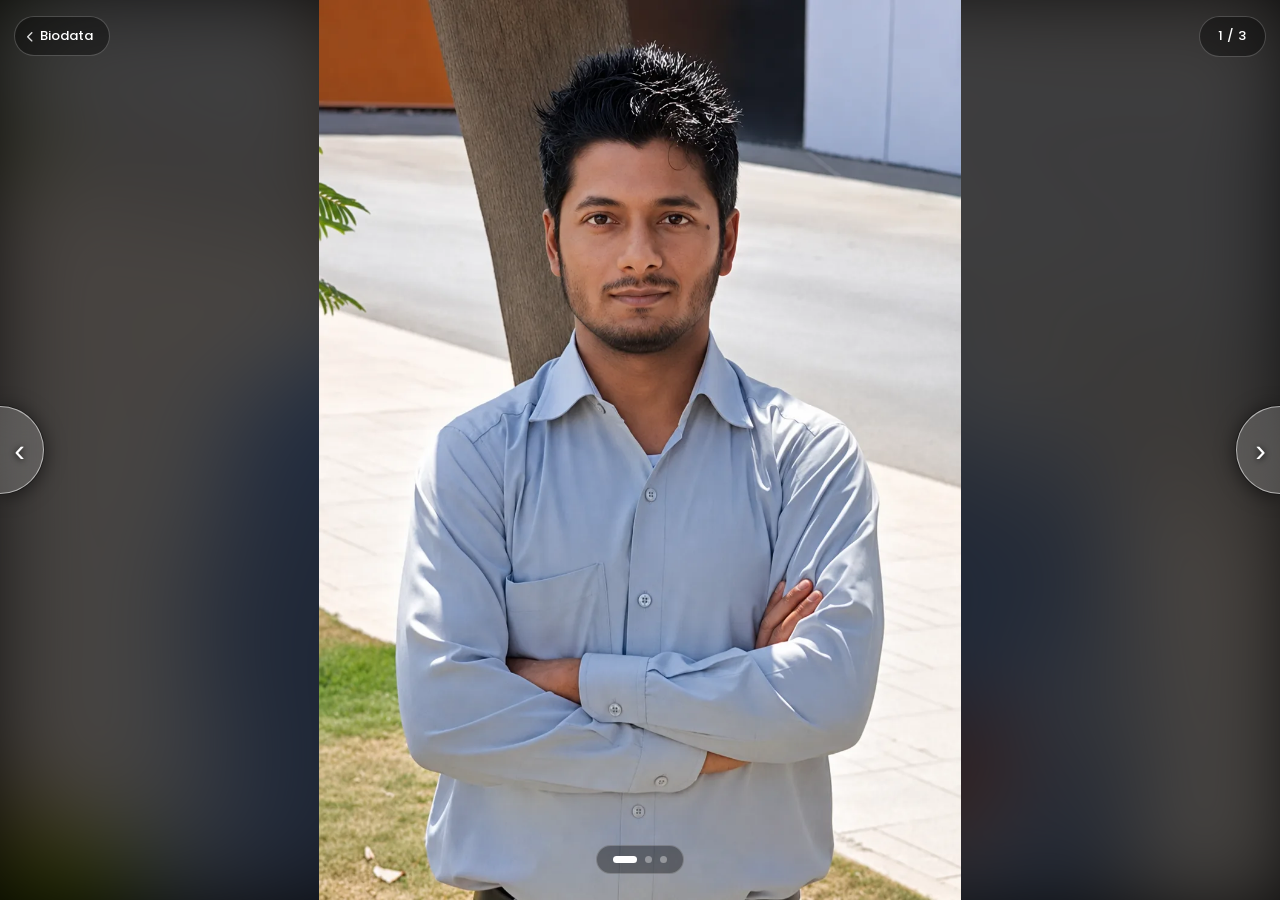
==== commit 5ae7a08e: "enhance UI / UX / Design" ====
--- a/photos.html
+++ b/photos.html
@@ -2,7 +2,7 @@
 <html lang="en">
 <head>
   <meta charset="UTF-8" />
-  <meta name="viewport" content="width=device-width, initial-scale=1.0, maximum-scale=1.0, user-scalable=no" />
+  <meta name="viewport" content="width=device-width, initial-scale=1.0" />
   <meta name="theme-color" content="#000000" />
   <title>Gallery — Altaf Ansari</title>
   <link rel="icon" type="image/svg+xml" href="data:image/svg+xml,%3Csvg xmlns='http://www.w3.org/2000/svg' viewBox='0 0 100 100'%3E%3Ctext y='.9em' font-size='90'%3E📸%3C/text%3E%3C/svg%3E">
--- a/styles.css
+++ b/styles.css
@@ -15,8 +15,9 @@
   --card-bg: #ffffff;
   --success-color: #00c853;
   --married-color: #ff69b4;
-  --gradient-start: var(--accent-color);
-  --gradient-end: #d90e5f;
+  --gradient-start: #3730a3;
+  --gradient-mid:   #6d28d9;
+  --gradient-end:   #be185d;
   --shadow: 0 4px 20px rgba(0, 0, 0, 0.1);
 }
 
@@ -44,7 +45,7 @@
 
 /* Header */
 header {
-  background: linear-gradient(135deg, var(--gradient-start), var(--gradient-end));
+  background: linear-gradient(135deg, var(--gradient-start) 0%, var(--gradient-mid) 50%, var(--gradient-end) 100%);
   color: white;
   padding: 25px 20px;
   text-align: center;
@@ -126,7 +127,7 @@
   justify-content: center;
   gap: 15px;
   margin-top: 15px;
-  flex-wrap: nowrap;
+  flex-wrap: wrap;
 }
 
 .contact-link {
@@ -150,6 +151,11 @@
   background: rgba(255,255,255,0.2);
   transform: translateY(-2px);
   color: white;
+}
+.contact-link:focus-visible,
+.social-link:focus-visible {
+  outline: 2px solid rgba(255,255,255,0.85);
+  outline-offset: 3px;
 }
 .contact-link i { font-size: 1rem; }
 
@@ -550,3 +556,87 @@
   .habits-grid { grid-template-columns: 1fr; }
   .interests-grid { grid-template-columns: 1fr; }
 }
+
+/* ── Theme Toggle Button ─────────────────────────────────── */
+.theme-toggle {
+  position: absolute;
+  top: 14px;
+  right: 14px;
+  width: 34px;
+  height: 34px;
+  border-radius: 50%;
+  background: rgba(255,255,255,0.15);
+  border: 1px solid rgba(255,255,255,0.28);
+  color: white;
+  cursor: pointer;
+  display: flex;
+  align-items: center;
+  justify-content: center;
+  font-size: 0.85rem;
+  z-index: 2;
+  transition: background 0.2s, transform 0.2s;
+  -webkit-tap-highlight-color: transparent;
+}
+.theme-toggle:hover  { background: rgba(255,255,255,0.28); }
+.theme-toggle:active { transform: scale(0.92); }
+.theme-toggle:focus-visible { outline: 2px solid rgba(255,255,255,0.8); outline-offset: 2px; }
+
+/* ── Smooth theme transition ─────────────────────────────── */
+body,
+.container,
+section,
+.info-item,
+.family-member,
+.sibling-item,
+.education-item,
+.family-type-card,
+.habit-item,
+.interest-item {
+  transition: background-color 0.3s ease, color 0.3s ease, border-color 0.3s ease, box-shadow 0.3s ease;
+}
+
+/* ── Dark Mode (manual toggle only — OS setting ignored) ─── */
+html[data-theme="dark"] {
+  --primary-color:   #818cf8;
+  --secondary-color: #93c5fd;
+  --accent-color:    #818cf8;
+  --text-color:      #cbd5e1;
+  --light-bg:        #1e2235;
+  --card-bg:         #161927;
+  --success-color:   #34d399;
+  --married-color:   #f9a8d4;
+  --shadow: 0 4px 20px rgba(0, 0, 0, 0.45);
+}
+
+html[data-theme="dark"] body { background: #0d1117; }
+
+/* Section icon colors — brightened for dark backgrounds */
+html[data-theme="dark"] .personal-info h3 i        { color: #60a5fa; }
+html[data-theme="dark"] .religious-profile h3 i    { color: #4ade80; }
+html[data-theme="dark"] .professional-details h3 i { color: #fb923c; }
+html[data-theme="dark"] .academic-profile h3 i     { color: #c084fc; }
+html[data-theme="dark"] .family-background h3 i    { color: #2dd4bf; }
+html[data-theme="dark"] .partner-expectations h3 i { color: #f472b6; }
+html[data-theme="dark"] .lifestyle h3 i            { color: #fbbf24; }
+
+/* Family type card icons */
+html[data-theme="dark"] .ftc-green  { background: #1a2e24; color: #6ee7b7; }
+html[data-theme="dark"] .ftc-purple { background: #25193d; color: #c4b5fd; }
+
+/* Habit items */
+html[data-theme="dark"] .habit-item       { background: #1a2e24; border-color: #2d4a35; color: #a7f3d0; }
+html[data-theme="dark"] .habit-icon-wrap  { background: #2d4a35; }
+html[data-theme="dark"] .habit-icon-wrap i { color: #6ee7b7; }
+
+/* Interest icon wraps */
+html[data-theme="dark"] .interest-blue   { background: #1e3050; color: #93c5fd; }
+html[data-theme="dark"] .interest-green  { background: #1a2e24; color: #86efac; }
+html[data-theme="dark"] .interest-indigo { background: #1e2250; color: #a5b4fc; }
+html[data-theme="dark"] .interest-orange { background: #2c1e0e; color: #fdba74; }
+html[data-theme="dark"] .interest-pink   { background: #2c1523; color: #f9a8d4; }
+html[data-theme="dark"] .interest-teal   { background: #0e251f; color: #5eead4; }
+
+/* Hardcoded text colors */
+html[data-theme="dark"] .occupation,
+html[data-theme="dark"] .sibling-item .occupation,
+html[data-theme="dark"] .qualification { color: #93c5fd; }
--- a/photos/gallery.css
+++ b/photos/gallery.css
@@ -376,7 +376,7 @@
 .gl-viewer {
   position: fixed; inset: 0;
   display: flex; align-items: center; justify-content: center;
-  background: #000;
+  background: radial-gradient(ellipse at center, #0f0f1e 0%, #000 72%);
   overflow: hidden;
   touch-action: none;
 }
@@ -402,10 +402,20 @@
 
 .gl-loading {
   position: absolute; inset: 0;
-  display: flex; align-items: center; justify-content: center;
+  display: flex; flex-direction: column; align-items: center; justify-content: center;
+  gap: 14px;
   z-index: 1;
   color: rgba(255,255,255,0.5);
   font-size: 1.6rem;
+}
+.gl-loading::after {
+  content: 'Loading photo…';
+  font-family: 'Poppins', sans-serif;
+  font-size: 0.7rem;
+  font-weight: 400;
+  letter-spacing: 0.12em;
+  text-transform: uppercase;
+  color: rgba(255,255,255,0.28);
 }
 
 /* ── Nav buttons: half-pill attached to screen edge ── */
@@ -517,6 +527,17 @@
   100% { opacity:0; }
 }
 
+/* ── FAB hidden when banner is in viewport (U4) ── */
+.gallery-fab.fab-hidden-by-banner {
+  opacity: 0;
+  pointer-events: none;
+  transition: opacity 0.35s ease;
+}
+.gallery-fab-ripple.fab-hidden-by-banner {
+  opacity: 0;
+  transition: opacity 0.35s ease;
+}
+
 @media (max-width: 480px) {
   .gl-nav-btn { width: 34px; height: 68px; font-size: 1.4rem; }
 }
